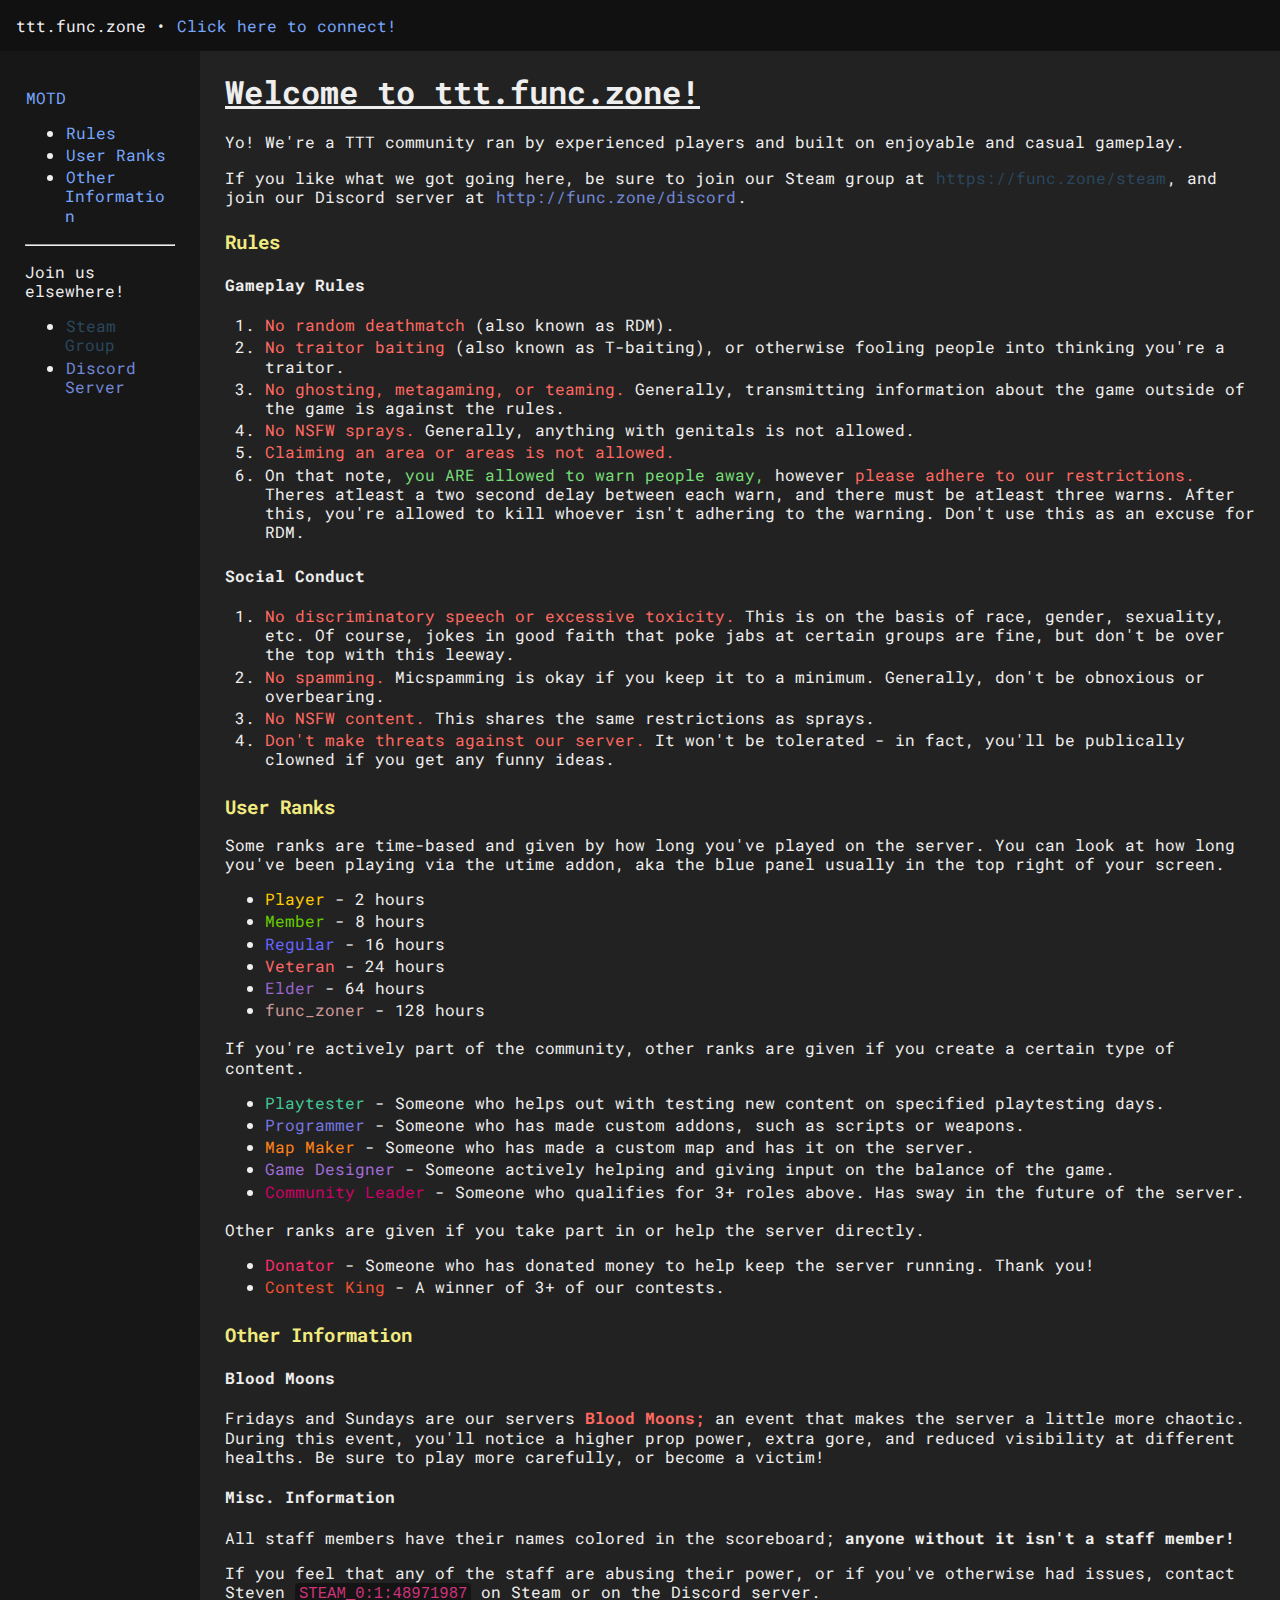
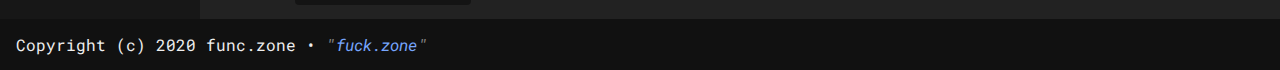
==== ttt/index.html @ 30c908e1 "no more of that" ====
<!doctype html>
<html lang="en">
    <head>
        <title>ttt.func.zone</title>
        <link rel="icon" id="favicon" type="image/png" href="https://func.zone/assets/favicon.png">
        <link rel="canonical" href="https://func.zone/ttt/">
        <link rel="stylesheet" href="https://fonts.googleapis.com/css?family=Roboto+Mono&amp;display=swap">
        <link rel="stylesheet" href="../shared.css">
        <meta charset="utf-8">
        <meta name="viewport" content="width=device-width, initial-scale=1">
        <meta name="author" itemprop="author" content="mechabubba">
        <meta name="description" itemprop="description" content="Semi-Vanilla TTT">
        <meta name="theme-color" content="#550000">
        <meta property="og:title" itemprop="name" content="ttt.func.zone">
        <meta property="og:site_name" content="func.zone">
        <meta property="og:type" content="website">
        <meta property="og:description" content="Semi-Vanilla TTT">
        <meta property="og:url" content="https://func.zone/ttt/">
        <meta name="twitter:title" content="ttt.func.zone">
        <meta name="twitter:description" content="Semi-Vanilla TTT">
        <meta name="twitter:site" content="func.zone">
        <meta name="twitter:domain" content="https://func.zone">
        <style>
            html, body {
                margin: 0;
                padding: 0;
            }
            body {
                overflow-x: hidden;
            }
            #header, #footer {
                background-color: rgba(0, 0, 0, 0.5);
                padding: 16px;
            }
            #main {
                display: table;
            }
            #left, #content {
                display: table-cell;
                padding: 0px 25px;
            }
            #left {
                background-color: rgba(0, 0, 0, 0.3);
                max-width: 200px;
                word-wrap: break-word;
            }
            #quote {
                display: inline;
                font-style: italic;
                color: rgba(255, 255, 255, 0.5)
            }
            li {
                padding: 0 0 3px 0;
            }
            #alert {
                display: inline-block;
                width: auto;
                padding: 8px;
                border-radius: 8px;
                background-color: rgba(46, 102, 255, 0.35);
            }
            #alert > ul { margin: 4px 0 0 0; }
        </style>
    </head>
    <body>
        <div id="header">
            <span>ttt.func.zone &bull; <a href="steam://connect/ttt.func.zone">Click here to connect!</a></span>
        </div>
        <div id="main">
            <div id="left">
                <a href="#welcome">MOTD</a>
                <ul>
                    <li><a href="#rules">Rules</a></li>
                    <li><a href="#user_ranks">User Ranks</a></li>
                    <li><a href="#other_information">Other Information</a></li>
                </ul>
                <hr>
		<p>Join us elsewhere!</p>
                <ul>
                    <li><a href="https://func.zone/steam" class="c_steam">Steam Group</a></li>
                    <li><a href="https://func.zone/discord" class="c_blurp">Discord Server</a></li>
                </ul>
            </div>
            <div id="content">
                <h1 class="t_underline" id="welcome">Welcome to ttt.func.zone!</h1>
                <p>Yo! We're a TTT community ran by experienced players and built on enjoyable and casual gameplay.</p>
                <p>If you like what we got going here, be sure to join our Steam group at <a href="https://func.zone/steam" class="c_steam">https://func.zone/steam</a>, and join our Discord server at <a href="http://func.zone/discord" class="c_blurp">http://func.zone/discord</a>.</p>
                <!-- <div id="alert">
                    <img src='../assets/silkicons/rosette.png' style='height:16px;vertical-align:middle;'> <span class="t_bold t_underline">The X-mas Screenshot Contest 2 (TXSC2) is in full effect!</span>
                    <ul>
                        <li>Snap screenshots of our server and submit them to various categories to win ingame ranks and prizes.</li>
                        <li>Change your playermodel using concommand <code>playermodel_selector</code>!</li>
                        <li>Enable and disable your viewmodel with concommands <code>vm_enable</code> and <code>vm_disable</code>!</li>
                    </ul>
                    <span class="c_r t_bold">Event ends December 31st!</span> Learn more about how to participate on our <a href="https://func.zone/discord/" class="c_blurp">Discord server!</a>
                </div> -->
                <h3 class="c_y" id="rules">Rules</h3>
                <h4>Gameplay Rules</h4>
                <ol>
                    <li><span class="c_r">No random deathmatch</span> (also known as RDM).</li>
                    <li><span class="c_r">No traitor baiting</span> (also known as T-baiting), or otherwise fooling people into thinking you're a traitor.</li>
                    <li><span class="c_r">No ghosting, metagaming, or teaming.</span> Generally, transmitting information about the game outside of the game is against the rules.</li>
                    <li><span class="c_r">No NSFW sprays.</span> Generally, anything with genitals is not allowed.</li>
                    <li><span class="c_r">Claiming an area or areas is not allowed.</span></li>
                    <li>On that note, <span class="c_g">you ARE allowed to warn people away,</span> however <span class="c_r">please adhere to our restrictions.</span> Theres atleast a two second delay between each warn, and there must be atleast three warns. After this, you're allowed to kill whoever isn't adhering to the warning. Don't use this as an excuse for RDM.</li>
                </ol>
                <h4>Social Conduct</h4>
                <ol>
                    <li><span class="c_r">No discriminatory speech or excessive toxicity.</span> This is on the basis of race, gender, sexuality, etc. Of course, jokes in good faith that poke jabs at certain groups are fine, but don't be over the top with this leeway.</li>
                    <li><span class="c_r">No spamming.</span> Micspamming is okay if you keep it to a minimum. Generally, don't be obnoxious or overbearing.</li>
                    <li><span class="c_r">No NSFW content.</span> This shares the same restrictions as sprays.</li>
                    <li><span class="c_r">Don't make threats against our server.</span> It won't be tolerated - in fact, you'll be publically clowned if you get any funny ideas.</li>
                </ol>
                <h3 class="c_y" id="user_ranks">User Ranks</h3>
                <p>Some ranks are time-based and given by how long you've played on the server. You can look at how long you've been playing via the utime addon, aka the blue panel usually in the top right of your screen.</p>
                <ul>
                    <li><span style="color:rgb(255, 204, 0)">Player</span> - 2 hours</li>
                    <li><span style="color: rgb(102, 204, 0)">Member</span> - 8 hours</li>
                    <li><span style="color: rgb(102, 102, 255)">Regular</span> - 16 hours</li>
                    <li><span style="color: rgb(255, 102, 102)">Veteran</span> - 24 hours</li>
                    <li><span style="color: rgb(153, 102, 204)">Elder</span> - 64 hours</li>
                    <li><span style="color: rgb(204, 153, 153)">func_zoner</span> - 128 hours</li>
                </ul>
                <p>If you're actively part of the community, other ranks are given if you create a certain type of content.</p>
                <ul>
                    <li><span style="color: rgb(66, 199, 150)">Playtester</span> - Someone who helps out with testing new content on specified playtesting days.</li>
                    <li><span style="color: rgb(118, 118, 225)">Programmer</span> - Someone who has made custom addons, such as scripts or weapons.</li>
                    <li><span style="color: rgb(255, 130, 24)">Map Maker</span> - Someone who has made a custom map and has it on the server.</li>
                    <li><span style="color: rgb(161, 108, 216)">Game Designer</span> - Someone actively helping and giving input on the balance of the game.</li>
                    <li><span style="color: rgb(204, 0, 102)">Community Leader</span> - Someone who qualifies for 3+ roles above. Has sway in the future of the server.</li>
                </ul>
                <p>Other ranks are given if you take part in or help the server directly.</p>
                <ul>
                    <li><span class="c_rgb">Donator</span> - Someone who has donated money to help keep the server running. Thank you!</li>
                    <li><span style="color: rgb(240, 81,50)">Contest King</span> - A winner of 3+ of our contests.</li>
                </ul>
                <h3 class="c_y" id="other_information">Other Information</h3>
                <h4>Blood Moons</h4>
                <p>Fridays and Sundays are our servers <span class="t_bold c_r">Blood Moons;</span> an event that makes the server a little more chaotic. During this event, you'll notice a higher prop power, extra gore, and reduced visibility at different healths. Be sure to play more carefully, or become a victim!</p>
                <h4>Misc. Information</h4>
                <p>All staff members have their names colored in the scoreboard; <span class="t_bold">anyone without it isn't a staff member!</span></p>
                <p>If you feel that any of the staff are abusing their power, or if you've otherwise had issues, contact Steven <code>STEAM_0:1:48971987</code> on Steam or on the Discord server.</p>
            </div>
        </div>
        <div id="footer">
            <span>Copyright (c) 2020 func.zone &bull; </span>
            <div id="quote">"For whatever reason, a quote hasn't loaded. See them all <a href='https://github.com/funczone/funczone.github.io/blob/master/ttt/userquotes.js'>here!</a>"</div>
        </div>
        <script src="userquotes.js"></script>
    </body>
</html>
---- shared.css ----
* {
    box-sizing: border-box;
}

html {
    background-color: rgb(34, 34, 34);
}

body {
    min-height: 100vh;
    min-width: 100vw;
    font-family: 'Roboto Mono', Monospace, sans-serif;
    font-size: 16px;
    line-height: 1.2;
    font-weight: 400;
    color: #eeeeee;
}

a {
    color: rgb(119, 166, 253);
    border: solid 1px transparent;
    text-decoration: none;
    transition: 0.2s;
}

a:hover, a:focus, a:active {
    color: rgb(188, 219, 255);
    text-decoration: underline;
}

h3 {
    margin: 25px auto auto auto;
}

/* code boxes (thanks amber :D) */
code { padding: 2px 4px; font-family: "Courier New", Courier, monospace; font-size: 15.6px; line-height: 1.1; color: #ce327b; background-color: rgba(0, 0, 0, 0.4); border-radius: 4px; white-space: nowrap }

/* colors */
.c_r { color: #FF6961 }
.c_y { color: #F1EA7F }
.c_g { color: #77DD77 }
.c_blurp { color: #7289DA; transition: .3s; }
.c_blurp:hover, .c_blurp:focus, .c_blurp:active { color: #9AAAE4; }
.c_steam { color: #2A475E; }
.c_steam:hover, .c_steam:focus, .c_steam:active { color: #3A6282; }

.c_rgb { color: #FF2B6B; animation: rainbow_cycle 3.5s infinite linear; transition: .3s; }
@keyframes rainbow_cycle {
    12.5% {
        color: #FF3737;
    }
    25% {
        color: #FF8800;
    }
    37.5% {
        color: #FFe605;
    }
    50% {
        color: #09FF09;
    }
    62.5% {
        color: #00b7FF;
    }
    75% {
        color: #1919FF;
    }
    87.5% {
        color: #911ECA;
    }
    100% {
        color: #ff2C9D;
    }
}

.c_semitrans { opacity: 0.5; }
.c_supertrans { opacity: 0.25; }

/* text modifiers */
.t_underline { text-decoration: underline; }
.t_bold { font-weight: bold; }
.t_italics { font-style: italic; }
.t_center { text-align: center; }
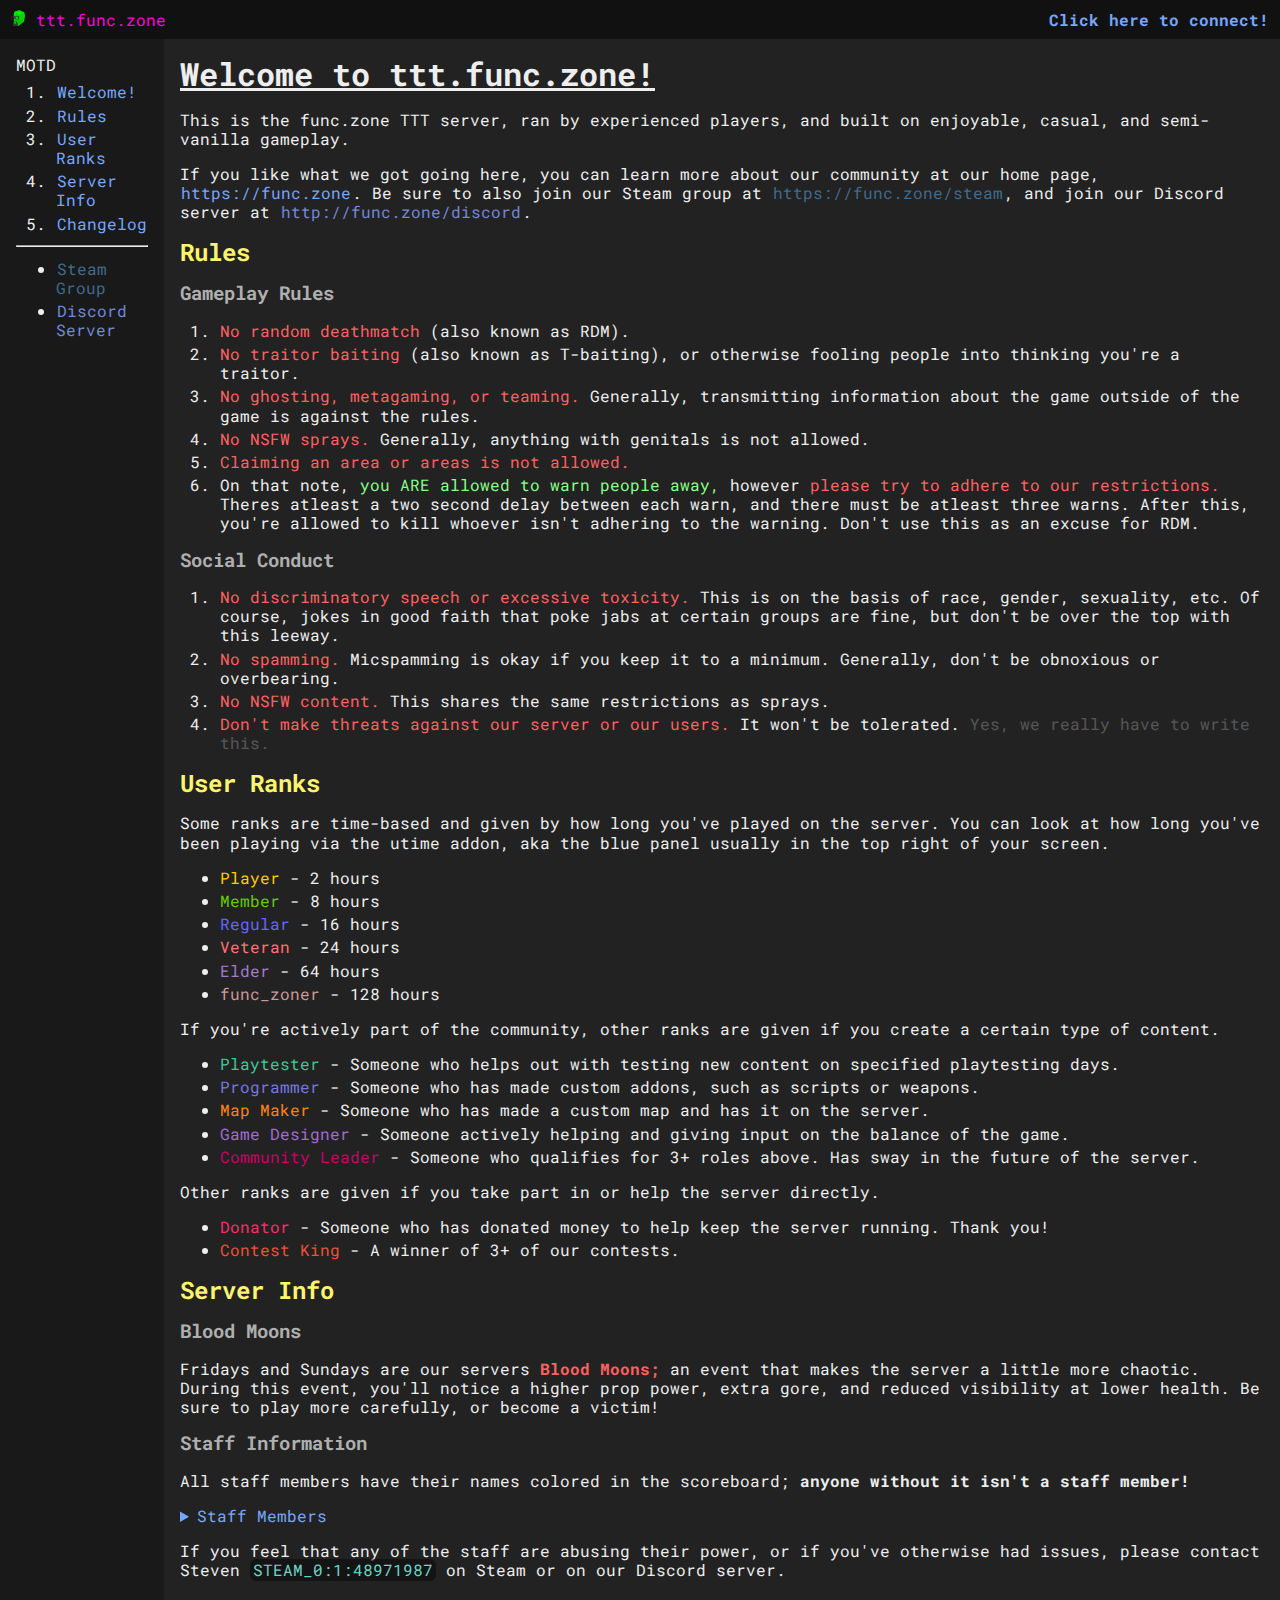
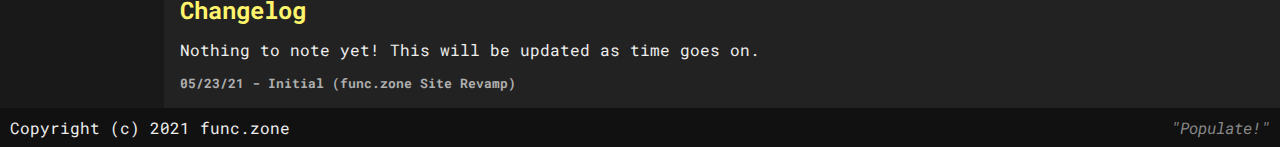
==== commit f56838a4: "massive update" ====
--- a/ttt/index.html
+++ b/ttt/index.html
@@ -4,7 +4,6 @@
         <title>ttt.func.zone</title>
         <link rel="icon" id="favicon" type="image/png" href="https://func.zone/assets/favicon.png">
         <link rel="canonical" href="https://func.zone/ttt/">
-        <link rel="stylesheet" href="https://fonts.googleapis.com/css?family=Roboto+Mono&amp;display=swap">
         <link rel="stylesheet" href="../shared.css">
         <meta charset="utf-8">
         <meta name="viewport" content="width=device-width, initial-scale=1">
@@ -16,42 +15,45 @@
         <meta property="og:type" content="website">
         <meta property="og:description" content="Semi-Vanilla TTT">
         <meta property="og:url" content="https://func.zone/ttt/">
-        <meta name="twitter:title" content="ttt.func.zone">
-        <meta name="twitter:description" content="Semi-Vanilla TTT">
-        <meta name="twitter:site" content="func.zone">
-        <meta name="twitter:domain" content="https://func.zone">
         <style>
-            html, body {
-                margin: 0;
-                padding: 0;
-            }
+            html {
+                background-color: var(--bg-color);
+            }
+
             body {
-                overflow-x: hidden;
-            }
+                width: 100%;
+                display: flex;
+                flex-direction: column;
+            }
+
             #header, #footer {
-                background-color: rgba(0, 0, 0, 0.5);
-                padding: 16px;
-            }
+                display: flex;
+                flex-direction: row;
+                justify-content: space-between;
+                background-color: var(--bg-color-secondary);
+                padding: var(--header-pad);
+            }
+            #header > *, #footer > * {
+                vertical-align: center;
+            }
+
             #main {
-                display: table;
-            }
-            #left, #content {
-                display: table-cell;
-                padding: 0px 25px;
-            }
-            #left {
-                background-color: rgba(0, 0, 0, 0.3);
-                max-width: 200px;
-                word-wrap: break-word;
-            }
-            #quote {
-                display: inline;
-                font-style: italic;
-                color: rgba(255, 255, 255, 0.5)
-            }
-            li {
-                padding: 0 0 3px 0;
-            }
+                display: flex;
+                flex-grow: 1;
+                flex-direction: row;
+                justify-content: center;
+                align-items: center;
+            }
+
+            #sidebar {
+                background-color: var(--bg-color-tertiary);
+                width: 260px;
+                height: 100%;
+            }
+            #sidebar, #content { padding: 16px; }
+
+            #quote { color: var(--text-color-secondary) }
+
             #alert {
                 display: inline-block;
                 width: auto;
@@ -59,23 +61,49 @@
                 border-radius: 8px;
                 background-color: rgba(46, 102, 255, 0.35);
             }
-            #alert > ul { margin: 4px 0 0 0; }
+            #alert > ul { margin: 4px 0; }
+
+            h2 { color: var(--color-yellow); }
+            h3 { color: var(--color-gray); }
+            li { margin-bottom: 4px; }
+            ol, ul { margin: 8px 0; }
+            hr { margin: 12px 0; }
+            table, th, td {
+                border: none;
+                border-collapse: collapse;
+            }
+            th, td {
+                padding: .4em;
+                border-bottom: 3px solid var(--text-color-secondary);
+            }
+            details > *:not(summary) { margin-left: 20px; }
+            summary {
+                color: var(--color-blue);
+                transition: .2s;
+                cursor: pointer;
+            }
+            summary:hover, summary:focus, summary:active {
+                filter: brightness(1.5);
+                text-decoration: underline;
+            }
         </style>
     </head>
     <body>
         <div id="header">
-            <span>ttt.func.zone &bull; <a href="steam://connect/ttt.func.zone">Click here to connect!</a></span>
+            <span style="color: var(--logo-color)"><a href="../"><img src="../assets/cordon.png" style="height: 16px"></a> ttt.func.zone</span>
+            <span class="t_bold"><a href="steam://connect/ttt.func.zone">Click here to connect!</a></span>
         </div>
         <div id="main">
-            <div id="left">
-                <a href="#welcome">MOTD</a>
-                <ul>
+            <div id="sidebar">
+                <span>MOTD</span>
+                <ol>
+                    <li><a href="#welcome">Welcome!</a></li>
                     <li><a href="#rules">Rules</a></li>
                     <li><a href="#user_ranks">User Ranks</a></li>
-                    <li><a href="#other_information">Other Information</a></li>
-                </ul>
+                    <li><a href="#server_info">Server Info</a></li>
+                    <li><a href="#changelog">Changelog</a></li>
+                </ol>
                 <hr>
-		<p>Join us elsewhere!</p>
                 <ul>
                     <li><a href="https://func.zone/steam" class="c_steam">Steam Group</a></li>
                     <li><a href="https://func.zone/discord" class="c_blurp">Discord Server</a></li>
@@ -83,68 +111,143 @@
             </div>
             <div id="content">
                 <h1 class="t_underline" id="welcome">Welcome to ttt.func.zone!</h1>
-                <p>Yo! We're a TTT community ran by experienced players and built on enjoyable and casual gameplay.</p>
-                <p>If you like what we got going here, be sure to join our Steam group at <a href="https://func.zone/steam" class="c_steam">https://func.zone/steam</a>, and join our Discord server at <a href="http://func.zone/discord" class="c_blurp">http://func.zone/discord</a>.</p>
-                <!-- <div id="alert">
-                    <img src='../assets/silkicons/rosette.png' style='height:16px;vertical-align:middle;'> <span class="t_bold t_underline">The X-mas Screenshot Contest 2 (TXSC2) is in full effect!</span>
+                <p>This is the func.zone TTT server, ran by experienced players, and built on enjoyable, casual, and semi-vanilla gameplay.</p>
+                <p>If you like what we got going here, you can learn more about our community at our home page, <a href="../">https://func.zone</a>. Be sure to also join our Steam group at <a href="../steam/" class="c_steam">https://func.zone/steam</a>, and join our Discord server at <a href="../discord/" class="c_blurp">http://func.zone/discord</a>.</p>
+                <!--
+                <div id="alert">
+                    <img src="../assets/silkicons/rosette.png" style="height: 16px; vertical-align: middle;"> <span class="t_bold t_underline">The X-mas Screenshot Contest 2 (TXSC2) is in full effect!</span>
                     <ul>
                         <li>Snap screenshots of our server and submit them to various categories to win ingame ranks and prizes.</li>
                         <li>Change your playermodel using concommand <code>playermodel_selector</code>!</li>
                         <li>Enable and disable your viewmodel with concommands <code>vm_enable</code> and <code>vm_disable</code>!</li>
                     </ul>
                     <span class="c_r t_bold">Event ends December 31st!</span> Learn more about how to participate on our <a href="https://func.zone/discord/" class="c_blurp">Discord server!</a>
-                </div> -->
-                <h3 class="c_y" id="rules">Rules</h3>
-                <h4>Gameplay Rules</h4>
+                </div>
+                -->
+                <h2 id="rules">Rules</h2>
+                <h3>Gameplay Rules</h3>
                 <ol>
                     <li><span class="c_r">No random deathmatch</span> (also known as RDM).</li>
                     <li><span class="c_r">No traitor baiting</span> (also known as T-baiting), or otherwise fooling people into thinking you're a traitor.</li>
                     <li><span class="c_r">No ghosting, metagaming, or teaming.</span> Generally, transmitting information about the game outside of the game is against the rules.</li>
                     <li><span class="c_r">No NSFW sprays.</span> Generally, anything with genitals is not allowed.</li>
                     <li><span class="c_r">Claiming an area or areas is not allowed.</span></li>
-                    <li>On that note, <span class="c_g">you ARE allowed to warn people away,</span> however <span class="c_r">please adhere to our restrictions.</span> Theres atleast a two second delay between each warn, and there must be atleast three warns. After this, you're allowed to kill whoever isn't adhering to the warning. Don't use this as an excuse for RDM.</li>
+                    <li>On that note, <span class="c_g">you ARE allowed to warn people away,</span> however <span class="c_r">please try to adhere to our restrictions.</span> Theres atleast a two second delay between each warn, and there must be atleast three warns. After this, you're allowed to kill whoever isn't adhering to the warning. Don't use this as an excuse for RDM.</li>
                 </ol>
-                <h4>Social Conduct</h4>
+                <h3>Social Conduct</h3>
                 <ol>
                     <li><span class="c_r">No discriminatory speech or excessive toxicity.</span> This is on the basis of race, gender, sexuality, etc. Of course, jokes in good faith that poke jabs at certain groups are fine, but don't be over the top with this leeway.</li>
                     <li><span class="c_r">No spamming.</span> Micspamming is okay if you keep it to a minimum. Generally, don't be obnoxious or overbearing.</li>
                     <li><span class="c_r">No NSFW content.</span> This shares the same restrictions as sprays.</li>
-                    <li><span class="c_r">Don't make threats against our server.</span> It won't be tolerated - in fact, you'll be publically clowned if you get any funny ideas.</li>
+                    <li><span class="c_r">Don't make threats against our server or our users.</span> It won't be tolerated. <span class="c_supertrans">Yes, we really have to write this.</span></li>
                 </ol>
-                <h3 class="c_y" id="user_ranks">User Ranks</h3>
+                <h2 id="user_ranks">User Ranks</h2>
                 <p>Some ranks are time-based and given by how long you've played on the server. You can look at how long you've been playing via the utime addon, aka the blue panel usually in the top right of your screen.</p>
                 <ul>
-                    <li><span style="color:rgb(255, 204, 0)">Player</span> - 2 hours</li>
-                    <li><span style="color: rgb(102, 204, 0)">Member</span> - 8 hours</li>
-                    <li><span style="color: rgb(102, 102, 255)">Regular</span> - 16 hours</li>
-                    <li><span style="color: rgb(255, 102, 102)">Veteran</span> - 24 hours</li>
-                    <li><span style="color: rgb(153, 102, 204)">Elder</span> - 64 hours</li>
-                    <li><span style="color: rgb(204, 153, 153)">func_zoner</span> - 128 hours</li>
+                    <li><span style="color: var(--rank-player)">Player</span> - 2 hours</li>
+                    <li><span style="color: var(--rank-member)">Member</span> - 8 hours</li>
+                    <li><span style="color: var(--rank-regular)">Regular</span> - 16 hours</li>
+                    <li><span style="color: var(--rank-veteran)">Veteran</span> - 24 hours</li>
+                    <li><span style="color: var(--rank-elder)">Elder</span> - 64 hours</li>
+                    <li><span style="color: var(--rank-func_zoner)">func_zoner</span> - 128 hours</li>
                 </ul>
                 <p>If you're actively part of the community, other ranks are given if you create a certain type of content.</p>
                 <ul>
-                    <li><span style="color: rgb(66, 199, 150)">Playtester</span> - Someone who helps out with testing new content on specified playtesting days.</li>
-                    <li><span style="color: rgb(118, 118, 225)">Programmer</span> - Someone who has made custom addons, such as scripts or weapons.</li>
-                    <li><span style="color: rgb(255, 130, 24)">Map Maker</span> - Someone who has made a custom map and has it on the server.</li>
-                    <li><span style="color: rgb(161, 108, 216)">Game Designer</span> - Someone actively helping and giving input on the balance of the game.</li>
-                    <li><span style="color: rgb(204, 0, 102)">Community Leader</span> - Someone who qualifies for 3+ roles above. Has sway in the future of the server.</li>
+                    <li><span style="color: var(--rank-playtester)">Playtester</span> - Someone who helps out with testing new content on specified playtesting days.</li>
+                    <li><span style="color: var(--rank-programmer)">Programmer</span> - Someone who has made custom addons, such as scripts or weapons.</li>
+                    <li><span style="color: var(--rank-map_maker)">Map Maker</span> - Someone who has made a custom map and has it on the server.</li>
+                    <li><span style="color: var(--rank-game_designer)">Game Designer</span> - Someone actively helping and giving input on the balance of the game.</li>
+                    <li><span style="color: var(--rank-community_leader)">Community Leader</span> - Someone who qualifies for 3+ roles above. Has sway in the future of the server.</li>
                 </ul>
                 <p>Other ranks are given if you take part in or help the server directly.</p>
                 <ul>
                     <li><span class="c_rgb">Donator</span> - Someone who has donated money to help keep the server running. Thank you!</li>
-                    <li><span style="color: rgb(240, 81,50)">Contest King</span> - A winner of 3+ of our contests.</li>
-                </ul>
-                <h3 class="c_y" id="other_information">Other Information</h3>
-                <h4>Blood Moons</h4>
-                <p>Fridays and Sundays are our servers <span class="t_bold c_r">Blood Moons;</span> an event that makes the server a little more chaotic. During this event, you'll notice a higher prop power, extra gore, and reduced visibility at different healths. Be sure to play more carefully, or become a victim!</p>
-                <h4>Misc. Information</h4>
+                    <li><span style="color: var(--rank-contest_king)">Contest King</span> - A winner of 3+ of our contests.</li>
+                </ul>
+                <h2 id="server_info">Server Info</h2>
+                <h3>Blood Moons</h3>
+                <p>Fridays and Sundays are our servers <span class="t_bold c_r">Blood Moons;</span> an event that makes the server a little more chaotic. During this event, you'll notice a higher prop power, extra gore, and reduced visibility at lower health. Be sure to play more carefully, or become a victim!</p>
+                <h3>Staff Information</h3>
                 <p>All staff members have their names colored in the scoreboard; <span class="t_bold">anyone without it isn't a staff member!</span></p>
-                <p>If you feel that any of the staff are abusing their power, or if you've otherwise had issues, contact Steven <code>STEAM_0:1:48971987</code> on Steam or on the Discord server.</p>
+                <details>
+                    <summary>Staff Members</summary>
+                    <table>
+                        <tr>
+                            <th>Name</th>
+                            <th>SteamID</th>
+                            <th>Rank</th>
+                        </tr>
+                        <tr>
+                            <td>Steven</td>
+                            <td><code>STEAM_0:1:48971987</code></td>
+                            <td style="color: var(--rank-owner)">Owner</td>
+                        </tr>
+                        <tr>
+                            <td>Bunnies2000</td>
+                            <td><code>STEAM_0:0:77968520</code></td>
+                            <td style="color: var(--rank-admin)">Admin</td>
+                        </tr>
+                        <tr>
+                            <td>Smivvie</td>
+                            <td><code>STEAM_0:1:62930903</code></td>
+                            <td style="color: var(--rank-admin)">Admin</td>
+                        </tr>
+                        <tr>
+                            <td>dee</td>
+                            <td><code>STEAM_0:0:163866777</code></td>
+                            <td style="color: var(--rank-moderator)">Moderator</td>
+                        </tr>
+                        <tr>
+                            <td>Kenneh</td>
+                            <td><code>STEAM_0:0:56458629</code></td>
+                            <td style="color: var(--rank-moderator)">Moderator</td>
+                        </tr>
+                        <tr>
+                            <td>papi sabes</td>
+                            <td><code>STEAM_0:1:53567988</code></td>
+                            <td style="color: var(--rank-moderator)">Moderator</td>
+                        </tr>
+                        <tr>
+                            <td>Pink55</td>
+                            <td><code>STEAM_0:0:63496873</code></td>
+                            <td style="color: var(--rank-moderator)">Moderator</td>
+                        </tr>
+                        <tr>
+                            <td>Sonichackedyou</td>
+                            <td><code>STEAM_0:1:65398114</code></td>
+                            <td style="color: var(--rank-moderator)">Moderator</td>
+                        </tr>
+                        <tr>
+                            <td>Squallhardt</td>
+                            <td><code>STEAM_0:0:537785561</code></td>
+                            <td style="color: var(--rank-moderator)">Moderator</td>
+                        </tr>
+                        <tr>
+                            <td>thatgingeydude</td>
+                            <td><code>STEAM_0:1:172161341</code></td>
+                            <td style="color: var(--rank-moderator)">Moderator</td>
+                        </tr>
+                        <tr>
+                            <td>Tori</td>
+                            <td><code>STEAM_0:1:63823966</code></td>
+                            <td style="color: var(--rank-moderator)">Moderator</td>
+                        </tr>
+                        <tr>
+                            <td>Sticraupl</td>
+                            <td><code>STEAM_0:1:231638390</code></td>
+                            <td style="color: var(--rank-officer)">Officer</td>
+                        </tr>
+                    </table>
+                </details>
+                <p>If you feel that any of the staff are abusing their power, or if you've otherwise had issues, please contact Steven <code>STEAM_0:1:48971987</code> on Steam or on our Discord server.</p>
+                <h2 id="changelog">Changelog</h2>
+                <p>Nothing to note yet! This will be updated as time goes on.</p>
+                <h5 style="color: var(--color-gray)" id="changelog_052321">05/23/21 - Initial (func.zone Site Revamp)</h5>
             </div>
         </div>
         <div id="footer">
-            <span>Copyright (c) 2020 func.zone &bull; </span>
-            <div id="quote">"For whatever reason, a quote hasn't loaded. See them all <a href='https://github.com/funczone/funczone.github.io/blob/master/ttt/userquotes.js'>here!</a>"</div>
+            <span>Copyright (c) 2021 func.zone</span>
+            <span id="quote" class="t_italics">"For whatever reason, a quote hasn't loaded. See them all <a href='https://github.com/funczone/funczone.github.io/blob/master/ttt/userquotes.js'>here!</a>"</span>
         </div>
         <script src="userquotes.js"></script>
     </body>
--- a/shared.css
+++ b/shared.css
@@ -1,48 +1,94 @@
-* {
-    box-sizing: border-box;
+/* Many thanks to 06000208 for some of the CSS snippets in this file, as well as the table CSS in ttt/index.html. */
+@import url("https://fonts.googleapis.com/css2?family=Roboto:wght@400&display=swap");
+@import url("https://fonts.googleapis.com/css2?family=Roboto+Mono:wght@400&family=Roboto:wght@400&display=swap");
+
+:root {
+    --bg-color: rgb(34, 34, 34);
+    --bg-color-secondary: rgb(17, 17, 17);
+    --bg-color-tertiary: rgb(25, 25, 25);
+    --text-color: rgba(238, 238, 238, 1);
+    --text-color-secondary: rgba(135, 135, 135, 1);
+    --text-color-code: rgb(107, 212, 198);
+    --header-pad: 10px;
+    --logo-color: #ff00dc;
+
+    --color-red: rgb(255, 97, 97);
+    --color-yellow: rgb(255, 245, 109);
+    --color-green: rgb(136, 255, 136);
+    --color-blue: rgb(119, 166, 253);
+    --color-gray: rgb(175, 175, 175);
+    --color-steam: hsl(206, 38%, 40%);
+    --color-discord: rgb(114, 137, 218);
+
+    --rank-player: rgb(255, 204, 0);
+    --rank-member: rgb(102, 204, 0);
+    --rank-regular: rgb(102, 102, 255);
+    --rank-veteran: rgb(255, 115, 115);
+    --rank-elder: rgb(165, 123, 206);
+    --rank-func_zoner: rgb(204, 153, 153);
+
+    --rank-playtester: rgb(66, 199, 150);
+    --rank-programmer: rgb(118, 118, 225);
+    --rank-map_maker: rgb(255, 130, 24);
+    --rank-game_designer: rgb(161, 108, 216);
+    --rank-community_leader: rgb(204, 0, 102);
+    --rank-contest_king: rgb(240, 81, 50);
+
+    --rank-owner: rgb(255, 108, 181);
+    --rank-admin: rgb(255, 0, 0);
+    --rank-moderator: rgb(196, 90, 255);
+    --rank-officer: rgb(95, 95, 255);
+    --rank-recruit: rgb(51, 153, 255);
 }
 
-html {
-    background-color: rgb(34, 34, 34);
-}
+* { box-sizing: border-box; }
+
+* > :first-child { margin-top: 0 }
+* > :last-child { margin-bottom: 0 }
+
+[hidden] { display: none !important; }
+
+html { background-color: var(--bg-color); }
 
 body {
-    min-height: 100vh;
-    min-width: 100vw;
-    font-family: 'Roboto Mono', Monospace, sans-serif;
+    height: 100vh;
+    width: 100vw;
+    /* font-family: "Roboto", sans-serif; */
+    font-family: "Roboto Mono", monospace, sans-serif;
     font-size: 16px;
     line-height: 1.2;
     font-weight: 400;
-    color: #eeeeee;
+    color: var(--text-color);
+}
+
+html, body {
+    margin: 0;
+    padding: 0;
 }
 
 a {
-    color: rgb(119, 166, 253);
+    color: var(--color-blue);
     border: solid 1px transparent;
     text-decoration: none;
     transition: 0.2s;
 }
 
 a:hover, a:focus, a:active {
-    color: rgb(188, 219, 255);
+    filter: brightness(1.5);
     text-decoration: underline;
 }
 
-h3 {
-    margin: 25px auto auto auto;
+h1, h2, h3, h4, h5, h6 {
+    margin: 16px 0;
 }
 
-/* code boxes (thanks amber :D) */
-code { padding: 2px 4px; font-family: "Courier New", Courier, monospace; font-size: 15.6px; line-height: 1.1; color: #ce327b; background-color: rgba(0, 0, 0, 0.4); border-radius: 4px; white-space: nowrap }
+code { padding: 1px 3px; font-family: "Roboto Mono", monospace, sans-serif; font-size: 15.6px; line-height: 1.1; color: var(--text-color-code); background-color: rgba(0, 0, 0, 0.4); border-radius: 6px; white-space: nowrap }
 
-/* colors */
-.c_r { color: #FF6961 }
-.c_y { color: #F1EA7F }
-.c_g { color: #77DD77 }
-.c_blurp { color: #7289DA; transition: .3s; }
-.c_blurp:hover, .c_blurp:focus, .c_blurp:active { color: #9AAAE4; }
-.c_steam { color: #2A475E; }
-.c_steam:hover, .c_steam:focus, .c_steam:active { color: #3A6282; }
+.c_r { color: var(--color-red) }
+.c_y { color: var(--color-yellow) }
+.c_g { color: var(--color-green) }
+.c_blurp { color: var(--color-discord) }
+.c_steam { color: var(--color-steam) }
 
 .c_rgb { color: #FF2B6B; animation: rainbow_cycle 3.5s infinite linear; transition: .3s; }
 @keyframes rainbow_cycle {
@@ -71,12 +117,11 @@
         color: #ff2C9D;
     }
 }
-
 .c_semitrans { opacity: 0.5; }
 .c_supertrans { opacity: 0.25; }
 
-/* text modifiers */
 .t_underline { text-decoration: underline; }
 .t_bold { font-weight: bold; }
 .t_italics { font-style: italic; }
-.t_center { text-align: center; }+.t_center { text-align: center; }
+.nosel { user-select: none; }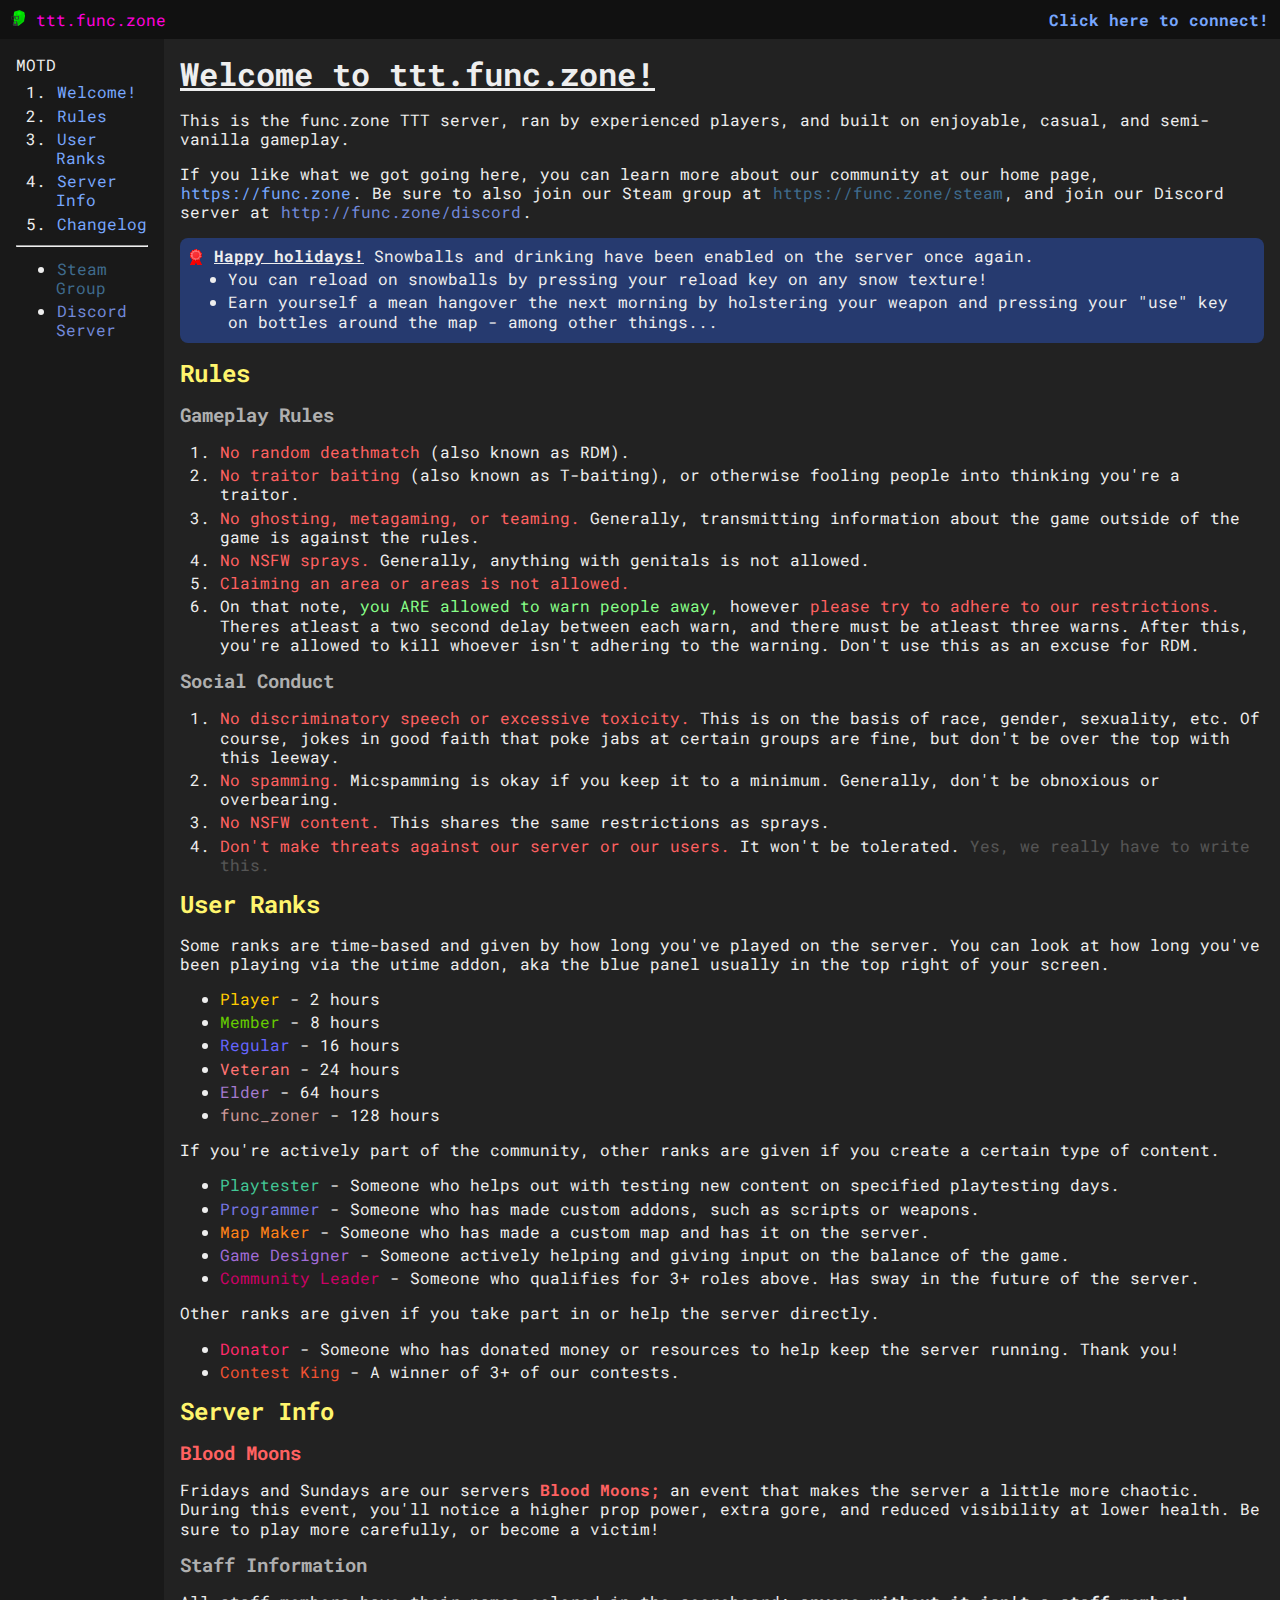
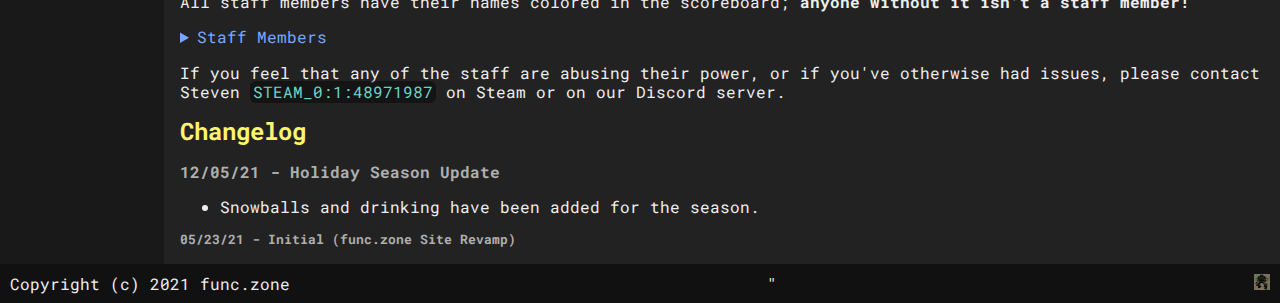
==== commit ff1259dd: "update webzone" ====
--- a/ttt/index.html
+++ b/ttt/index.html
@@ -113,17 +113,14 @@
                 <h1 class="t_underline" id="welcome">Welcome to ttt.func.zone!</h1>
                 <p>This is the func.zone TTT server, ran by experienced players, and built on enjoyable, casual, and semi-vanilla gameplay.</p>
                 <p>If you like what we got going here, you can learn more about our community at our home page, <a href="../">https://func.zone</a>. Be sure to also join our Steam group at <a href="../steam/" class="c_steam">https://func.zone/steam</a>, and join our Discord server at <a href="../discord/" class="c_blurp">http://func.zone/discord</a>.</p>
-                <!--
                 <div id="alert">
-                    <img src="../assets/silkicons/rosette.png" style="height: 16px; vertical-align: middle;"> <span class="t_bold t_underline">The X-mas Screenshot Contest 2 (TXSC2) is in full effect!</span>
+                    <img src="../assets/silkicons/rosette.png" style="height: 16px; vertical-align: middle;"> <span class="t_bold t_underline">Happy holidays!</span>
+                    Snowballs and drinking have been enabled on the server once again.
                     <ul>
-                        <li>Snap screenshots of our server and submit them to various categories to win ingame ranks and prizes.</li>
-                        <li>Change your playermodel using concommand <code>playermodel_selector</code>!</li>
-                        <li>Enable and disable your viewmodel with concommands <code>vm_enable</code> and <code>vm_disable</code>!</li>
+                        <li>You can reload on snowballs by pressing your reload key on any snow texture!</li>
+                        <li>Earn yourself a mean hangover the next morning by holstering your weapon and pressing your "use" key on bottles around the map - among other things...</li>
                     </ul>
-                    <span class="c_r t_bold">Event ends December 31st!</span> Learn more about how to participate on our <a href="https://func.zone/discord/" class="c_blurp">Discord server!</a>
                 </div>
-                -->
                 <h2 id="rules">Rules</h2>
                 <h3>Gameplay Rules</h3>
                 <ol>
@@ -161,11 +158,11 @@
                 </ul>
                 <p>Other ranks are given if you take part in or help the server directly.</p>
                 <ul>
-                    <li><span class="c_rgb">Donator</span> - Someone who has donated money to help keep the server running. Thank you!</li>
+                    <li><span class="c_rgb">Donator</span> - Someone who has donated money or resources to help keep the server running. Thank you!</li>
                     <li><span style="color: var(--rank-contest_king)">Contest King</span> - A winner of 3+ of our contests.</li>
                 </ul>
                 <h2 id="server_info">Server Info</h2>
-                <h3>Blood Moons</h3>
+                <h3 class="c_r">Blood Moons</h3>
                 <p>Fridays and Sundays are our servers <span class="t_bold c_r">Blood Moons;</span> an event that makes the server a little more chaotic. During this event, you'll notice a higher prop power, extra gore, and reduced visibility at lower health. Be sure to play more carefully, or become a victim!</p>
                 <h3>Staff Information</h3>
                 <p>All staff members have their names colored in the scoreboard; <span class="t_bold">anyone without it isn't a staff member!</span></p>
@@ -241,14 +238,18 @@
                 </details>
                 <p>If you feel that any of the staff are abusing their power, or if you've otherwise had issues, please contact Steven <code>STEAM_0:1:48971987</code> on Steam or on our Discord server.</p>
                 <h2 id="changelog">Changelog</h2>
-                <p>Nothing to note yet! This will be updated as time goes on.</p>
+                <h4 style="color: var(--color-gray)" id="changelog_120521">12/05/21 - Holiday Season Update</h3>
+                <ul>
+                    <li>Snowballs and drinking have been added for the season.</li>
+                </ul>
                 <h5 style="color: var(--color-gray)" id="changelog_052321">05/23/21 - Initial (func.zone Site Revamp)</h5>
             </div>
         </div>
         <div id="footer">
-            <span>Copyright (c) 2021 func.zone</span>
-            <span id="quote" class="t_italics">"For whatever reason, a quote hasn't loaded. See them all <a href='https://github.com/funczone/funczone.github.io/blob/master/ttt/userquotes.js'>here!</a>"</span>
+            <span>Copyright (c) 2021 func.zone</span>"
+            <span id="quote" class="t_italics">"For whatever reason, a quote hasn't loaded. See them all <a href="https://github.com/funczone/funczone.github.io/blob/master/ttt/userquotes.js">here!</a>"</span>
         </div>
         <script src="userquotes.js"></script>
+        <script src="../snowstorm-min.mod.js"></script>
     </body>
 </html>
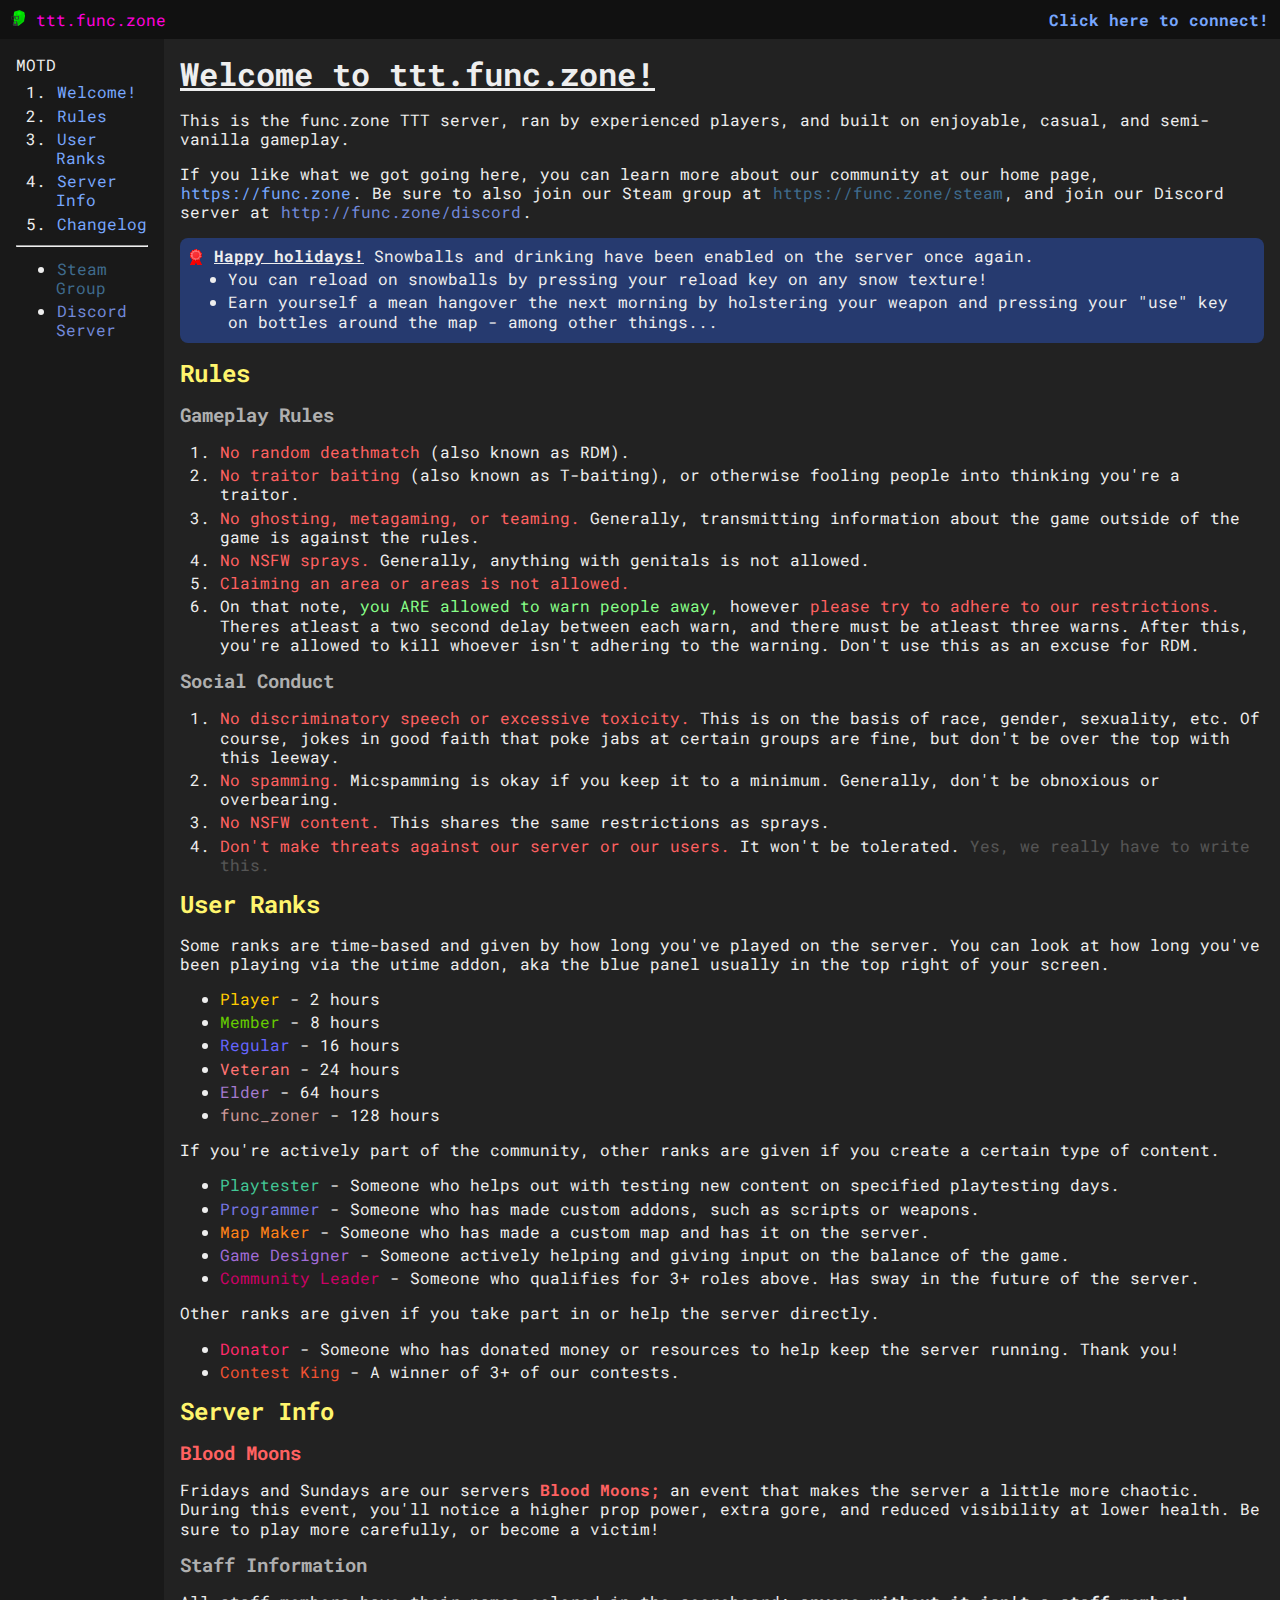
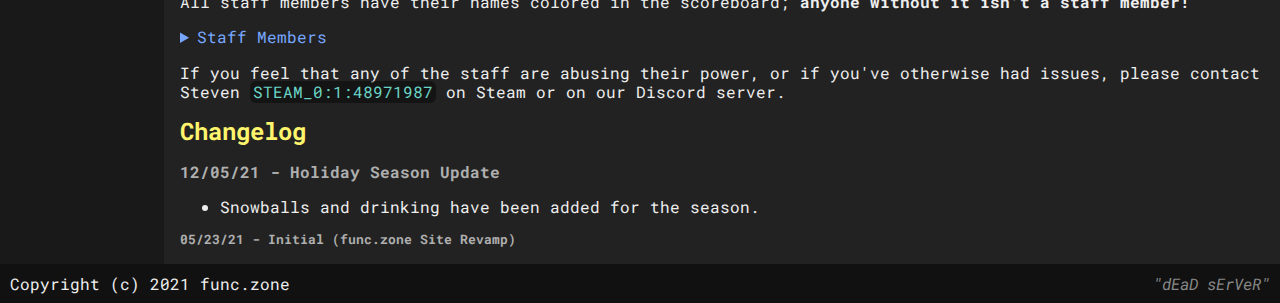
==== commit a56ab514: "remove quote" ====
--- a/ttt/index.html
+++ b/ttt/index.html
@@ -246,7 +246,7 @@
             </div>
         </div>
         <div id="footer">
-            <span>Copyright (c) 2021 func.zone</span>"
+            <span>Copyright (c) 2021 func.zone</span>
             <span id="quote" class="t_italics">"For whatever reason, a quote hasn't loaded. See them all <a href="https://github.com/funczone/funczone.github.io/blob/master/ttt/userquotes.js">here!</a>"</span>
         </div>
         <script src="userquotes.js"></script>
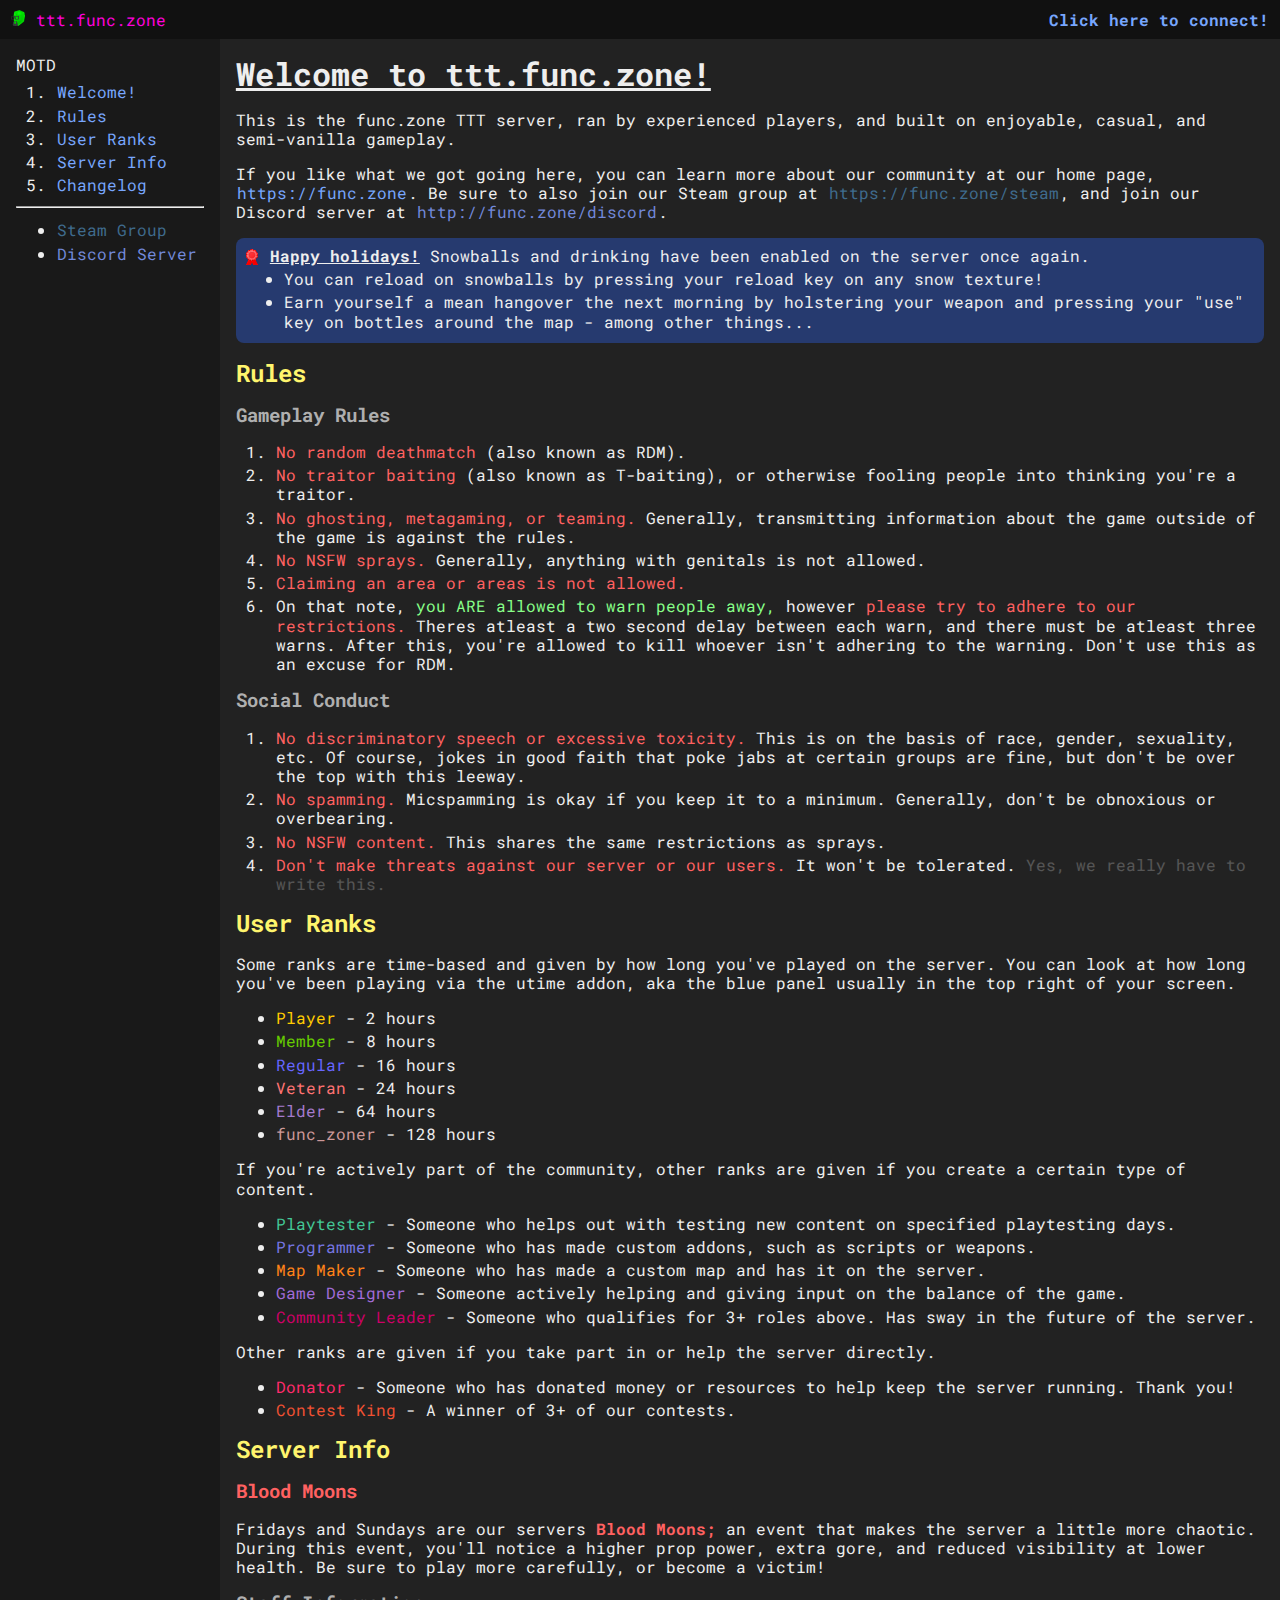
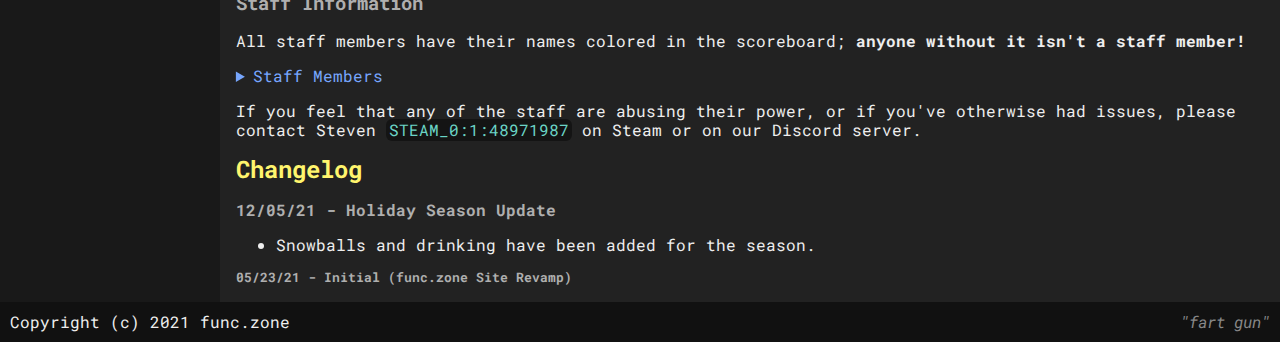
==== commit 734e11e9: "partial mobile support" ====
--- a/ttt/index.html
+++ b/ttt/index.html
@@ -45,6 +45,15 @@
                 align-items: center;
             }
 
+            #content {
+                width: 100%;
+            }
+
+            @media only screen and (max-device-width: 640px) {
+                #main { flex-direction: column; }
+                #sidebar { width: 100% !important; }
+            }
+
             #sidebar {
                 background-color: var(--bg-color-tertiary);
                 width: 260px;
@@ -62,6 +71,12 @@
                 background-color: rgba(46, 102, 255, 0.35);
             }
             #alert > ul { margin: 4px 0; }
+
+            #stafflist {
+                overflow-x: scroll;
+                scrollbar-width: none;
+            }
+            #stafflist::-webkit-scrollbar { display: none; }
 
             h2 { color: var(--color-yellow); }
             h3 { color: var(--color-gray); }
@@ -76,7 +91,6 @@
                 padding: .4em;
                 border-bottom: 3px solid var(--text-color-secondary);
             }
-            details > *:not(summary) { margin-left: 20px; }
             summary {
                 color: var(--color-blue);
                 transition: .2s;
@@ -166,76 +180,78 @@
                 <p>Fridays and Sundays are our servers <span class="t_bold c_r">Blood Moons;</span> an event that makes the server a little more chaotic. During this event, you'll notice a higher prop power, extra gore, and reduced visibility at lower health. Be sure to play more carefully, or become a victim!</p>
                 <h3>Staff Information</h3>
                 <p>All staff members have their names colored in the scoreboard; <span class="t_bold">anyone without it isn't a staff member!</span></p>
-                <details>
-                    <summary>Staff Members</summary>
-                    <table>
-                        <tr>
-                            <th>Name</th>
-                            <th>SteamID</th>
-                            <th>Rank</th>
-                        </tr>
-                        <tr>
-                            <td>Steven</td>
-                            <td><code>STEAM_0:1:48971987</code></td>
-                            <td style="color: var(--rank-owner)">Owner</td>
-                        </tr>
-                        <tr>
-                            <td>Bunnies2000</td>
-                            <td><code>STEAM_0:0:77968520</code></td>
-                            <td style="color: var(--rank-admin)">Admin</td>
-                        </tr>
-                        <tr>
-                            <td>Smivvie</td>
-                            <td><code>STEAM_0:1:62930903</code></td>
-                            <td style="color: var(--rank-admin)">Admin</td>
-                        </tr>
-                        <tr>
-                            <td>dee</td>
-                            <td><code>STEAM_0:0:163866777</code></td>
-                            <td style="color: var(--rank-moderator)">Moderator</td>
-                        </tr>
-                        <tr>
-                            <td>Kenneh</td>
-                            <td><code>STEAM_0:0:56458629</code></td>
-                            <td style="color: var(--rank-moderator)">Moderator</td>
-                        </tr>
-                        <tr>
-                            <td>papi sabes</td>
-                            <td><code>STEAM_0:1:53567988</code></td>
-                            <td style="color: var(--rank-moderator)">Moderator</td>
-                        </tr>
-                        <tr>
-                            <td>Pink55</td>
-                            <td><code>STEAM_0:0:63496873</code></td>
-                            <td style="color: var(--rank-moderator)">Moderator</td>
-                        </tr>
-                        <tr>
-                            <td>Sonichackedyou</td>
-                            <td><code>STEAM_0:1:65398114</code></td>
-                            <td style="color: var(--rank-moderator)">Moderator</td>
-                        </tr>
-                        <tr>
-                            <td>Squallhardt</td>
-                            <td><code>STEAM_0:0:537785561</code></td>
-                            <td style="color: var(--rank-moderator)">Moderator</td>
-                        </tr>
-                        <tr>
-                            <td>thatgingeydude</td>
-                            <td><code>STEAM_0:1:172161341</code></td>
-                            <td style="color: var(--rank-moderator)">Moderator</td>
-                        </tr>
-                        <tr>
-                            <td>Tori</td>
-                            <td><code>STEAM_0:1:63823966</code></td>
-                            <td style="color: var(--rank-moderator)">Moderator</td>
-                        </tr>
-                        <tr>
-                            <td>Sticraupl</td>
-                            <td><code>STEAM_0:1:231638390</code></td>
-                            <td style="color: var(--rank-officer)">Officer</td>
-                        </tr>
-                    </table>
-                </details>
+                    <details>
+                        <summary>Staff Members</summary>
+                        <div id="stafflist">
+                            <table>
+                                <tr>
+                                    <th>Name</th>
+                                    <th>SteamID</th>
+                                    <th>Rank</th>
+                                </tr>
+                                <tr>
+                                    <td>Steven</td>
+                                    <td><code>STEAM_0:1:48971987</code></td>
+                                    <td style="color: var(--rank-owner)">Owner</td>
+                                </tr>
+                                <tr>
+                                    <td>Bunnies2000</td>
+                                    <td><code>STEAM_0:0:77968520</code></td>
+                                    <td style="color: var(--rank-admin)">Admin</td>
+                                </tr>
+                                <tr>
+                                    <td>Smivvie</td>
+                                    <td><code>STEAM_0:1:62930903</code></td>
+                                    <td style="color: var(--rank-admin)">Admin</td>
+                                </tr>
+                                <tr>
+                                    <td>dee</td>
+                                    <td><code>STEAM_0:0:163866777</code></td>
+                                    <td style="color: var(--rank-moderator)">Moderator</td>
+                                </tr>
+                                <tr>
+                                    <td>Kenneh</td>
+                                    <td><code>STEAM_0:0:56458629</code></td>
+                                    <td style="color: var(--rank-moderator)">Moderator</td>
+                                </tr>
+                                <tr>
+                                    <td>papi sabes</td>
+                                    <td><code>STEAM_0:1:53567988</code></td>
+                                    <td style="color: var(--rank-moderator)">Moderator</td>
+                                </tr>
+                                <tr>
+                                    <td>Pink55</td>
+                                    <td><code>STEAM_0:0:63496873</code></td>
+                                    <td style="color: var(--rank-moderator)">Moderator</td>
+                                </tr>
+                                <tr>
+                                    <td>Sonichackedyou</td>
+                                    <td><code>STEAM_0:1:65398114</code></td>
+                                    <td style="color: var(--rank-moderator)">Moderator</td>
+                                </tr>
+                                <tr>
+                                    <td>Squallhardt</td>
+                                    <td><code>STEAM_0:0:537785561</code></td>
+                                    <td style="color: var(--rank-moderator)">Moderator</td>
+                                </tr>
+                                <tr>
+                                    <td>thatgingeydude</td>
+                                    <td><code>STEAM_0:1:172161341</code></td>
+                                    <td style="color: var(--rank-moderator)">Moderator</td>
+                                </tr>
+                                <tr>
+                                    <td>Tori</td>
+                                    <td><code>STEAM_0:1:63823966</code></td>
+                                    <td style="color: var(--rank-moderator)">Moderator</td>
+                                </tr>
+                                <tr>
+                                    <td>Sticraupl</td>
+                                    <td><code>STEAM_0:1:231638390</code></td>
+                                    <td style="color: var(--rank-officer)">Officer</td>
+                                </tr>
+                            </table>
+                        </div>
+                    </details>
                 <p>If you feel that any of the staff are abusing their power, or if you've otherwise had issues, please contact Steven <code>STEAM_0:1:48971987</code> on Steam or on our Discord server.</p>
                 <h2 id="changelog">Changelog</h2>
                 <h4 style="color: var(--color-gray)" id="changelog_120521">12/05/21 - Holiday Season Update</h3>
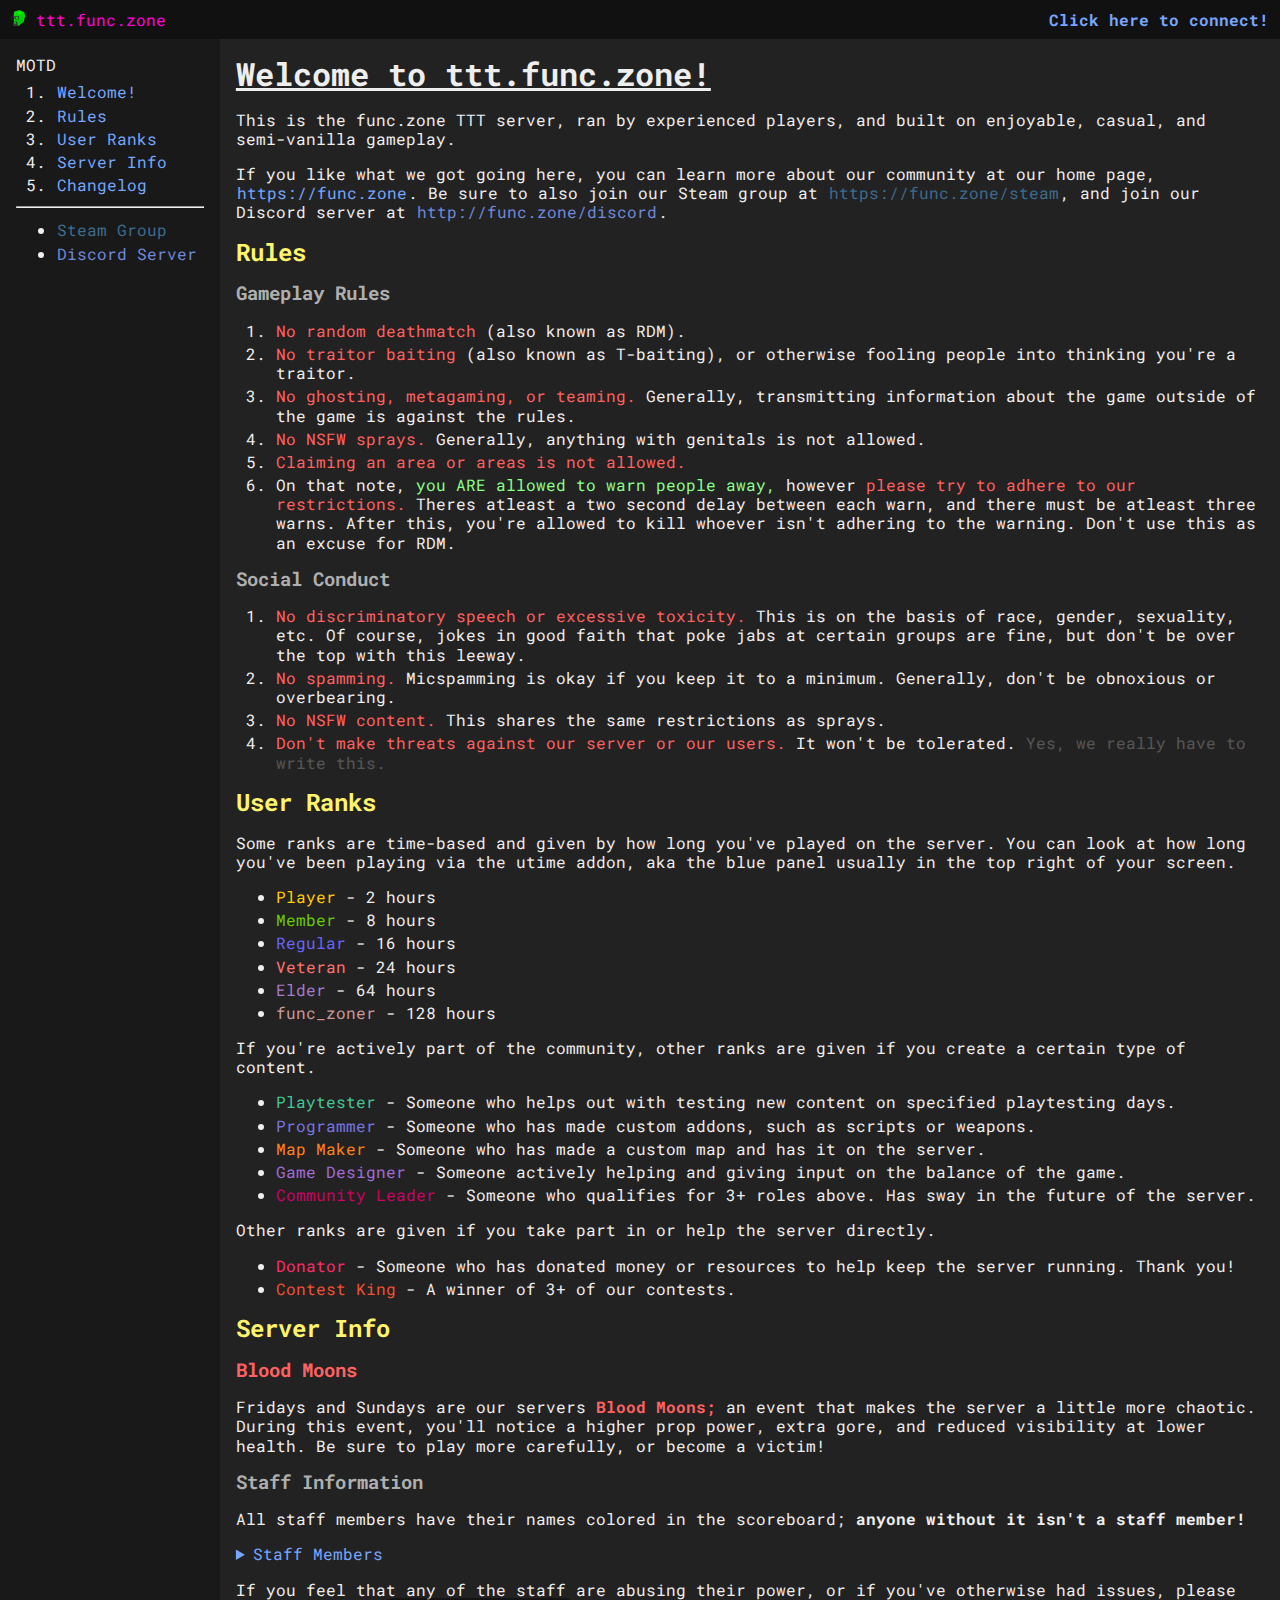
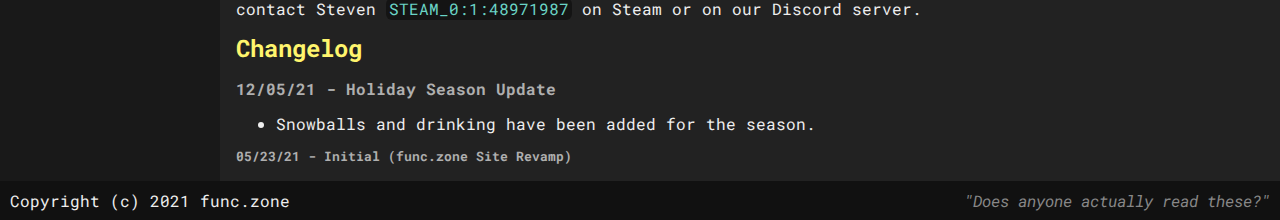
==== commit a996afe1: "remove holiday message" ====
--- a/ttt/index.html
+++ b/ttt/index.html
@@ -127,6 +127,7 @@
                 <h1 class="t_underline" id="welcome">Welcome to ttt.func.zone!</h1>
                 <p>This is the func.zone TTT server, ran by experienced players, and built on enjoyable, casual, and semi-vanilla gameplay.</p>
                 <p>If you like what we got going here, you can learn more about our community at our home page, <a href="../">https://func.zone</a>. Be sure to also join our Steam group at <a href="../steam/" class="c_steam">https://func.zone/steam</a>, and join our Discord server at <a href="../discord/" class="c_blurp">http://func.zone/discord</a>.</p>
+                <!--
                 <div id="alert">
                     <img src="../assets/silkicons/rosette.png" style="height: 16px; vertical-align: middle;"> <span class="t_bold t_underline">Happy holidays!</span>
                     Snowballs and drinking have been enabled on the server once again.
@@ -134,7 +135,9 @@
                         <li>You can reload on snowballs by pressing your reload key on any snow texture!</li>
                         <li>Earn yourself a mean hangover the next morning by holstering your weapon and pressing your "use" key on bottles around the map - among other things...</li>
                     </ul>
+                    See you all next year.
                 </div>
+                -->
                 <h2 id="rules">Rules</h2>
                 <h3>Gameplay Rules</h3>
                 <ol>
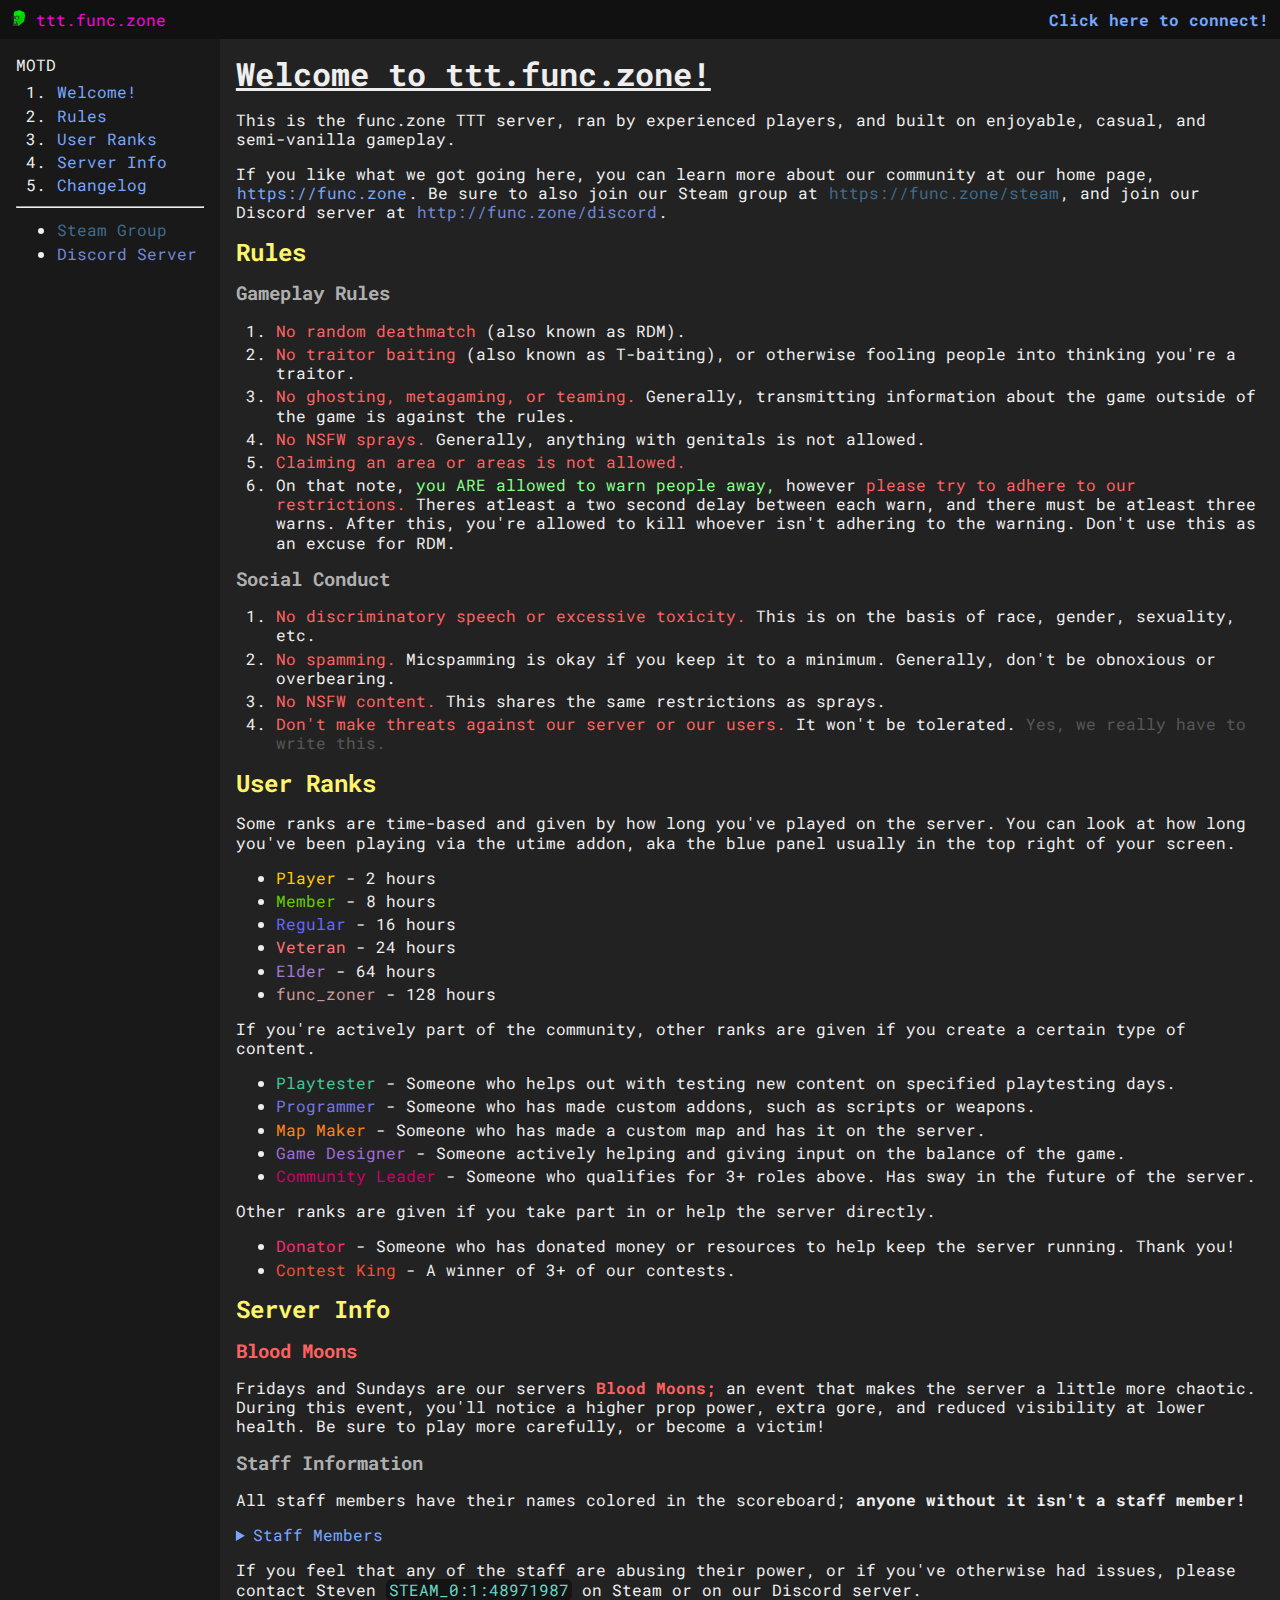
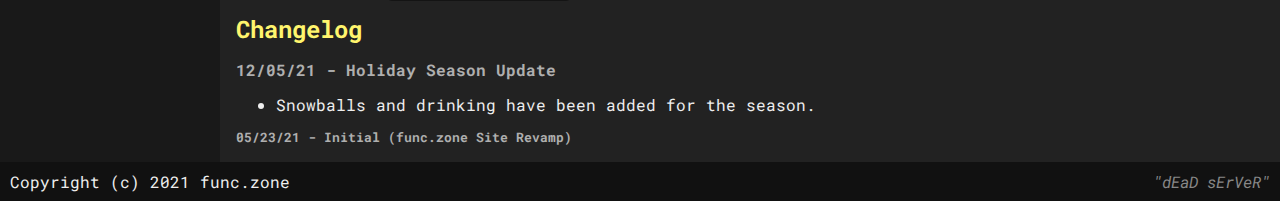
==== commit 83e501cb: "remove tasteless rule loophole" ====
--- a/ttt/index.html
+++ b/ttt/index.html
@@ -150,7 +150,7 @@
                 </ol>
                 <h3>Social Conduct</h3>
                 <ol>
-                    <li><span class="c_r">No discriminatory speech or excessive toxicity.</span> This is on the basis of race, gender, sexuality, etc. Of course, jokes in good faith that poke jabs at certain groups are fine, but don't be over the top with this leeway.</li>
+                    <li><span class="c_r">No discriminatory speech or excessive toxicity.</span> This is on the basis of race, gender, sexuality, etc.</li>
                     <li><span class="c_r">No spamming.</span> Micspamming is okay if you keep it to a minimum. Generally, don't be obnoxious or overbearing.</li>
                     <li><span class="c_r">No NSFW content.</span> This shares the same restrictions as sprays.</li>
                     <li><span class="c_r">Don't make threats against our server or our users.</span> It won't be tolerated. <span class="c_supertrans">Yes, we really have to write this.</span></li>
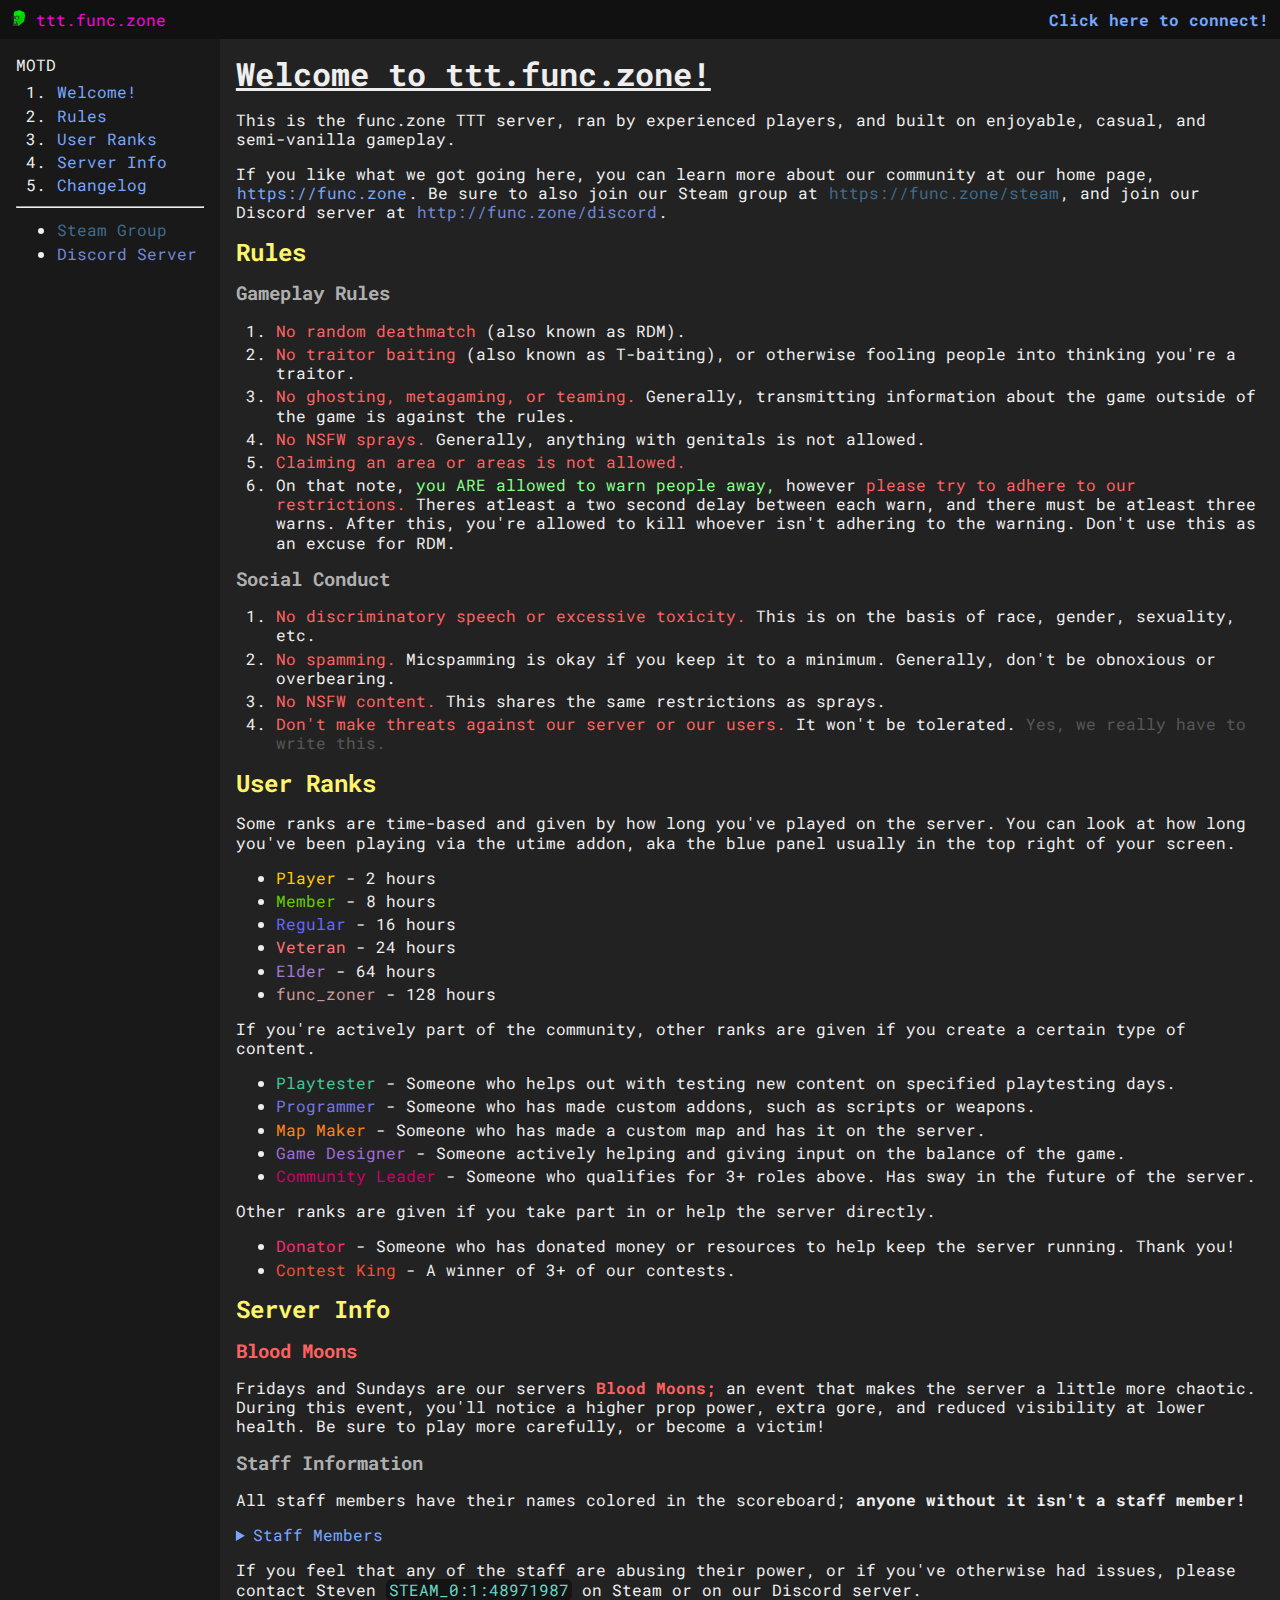
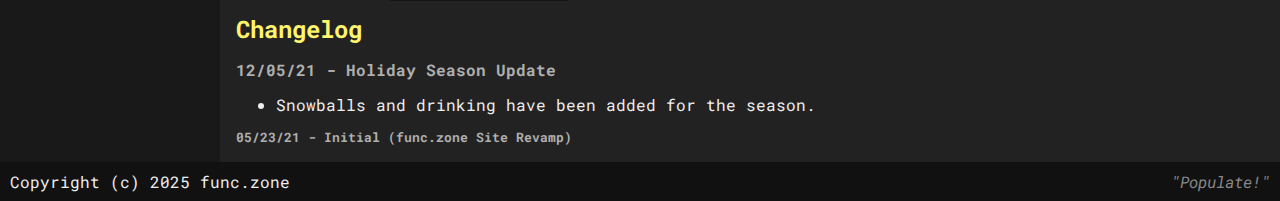
==== commit 8752696c: "cleaning up" ====
--- a/ttt/index.html
+++ b/ttt/index.html
@@ -207,51 +207,6 @@
                                     <td><code>STEAM_0:1:62930903</code></td>
                                     <td style="color: var(--rank-admin)">Admin</td>
                                 </tr>
-                                <tr>
-                                    <td>dee</td>
-                                    <td><code>STEAM_0:0:163866777</code></td>
-                                    <td style="color: var(--rank-moderator)">Moderator</td>
-                                </tr>
-                                <tr>
-                                    <td>Kenneh</td>
-                                    <td><code>STEAM_0:0:56458629</code></td>
-                                    <td style="color: var(--rank-moderator)">Moderator</td>
-                                </tr>
-                                <tr>
-                                    <td>papi sabes</td>
-                                    <td><code>STEAM_0:1:53567988</code></td>
-                                    <td style="color: var(--rank-moderator)">Moderator</td>
-                                </tr>
-                                <tr>
-                                    <td>Pink55</td>
-                                    <td><code>STEAM_0:0:63496873</code></td>
-                                    <td style="color: var(--rank-moderator)">Moderator</td>
-                                </tr>
-                                <tr>
-                                    <td>Sonichackedyou</td>
-                                    <td><code>STEAM_0:1:65398114</code></td>
-                                    <td style="color: var(--rank-moderator)">Moderator</td>
-                                </tr>
-                                <tr>
-                                    <td>Squallhardt</td>
-                                    <td><code>STEAM_0:0:537785561</code></td>
-                                    <td style="color: var(--rank-moderator)">Moderator</td>
-                                </tr>
-                                <tr>
-                                    <td>thatgingeydude</td>
-                                    <td><code>STEAM_0:1:172161341</code></td>
-                                    <td style="color: var(--rank-moderator)">Moderator</td>
-                                </tr>
-                                <tr>
-                                    <td>Tori</td>
-                                    <td><code>STEAM_0:1:63823966</code></td>
-                                    <td style="color: var(--rank-moderator)">Moderator</td>
-                                </tr>
-                                <tr>
-                                    <td>Sticraupl</td>
-                                    <td><code>STEAM_0:1:231638390</code></td>
-                                    <td style="color: var(--rank-officer)">Officer</td>
-                                </tr>
                             </table>
                         </div>
                     </details>
@@ -265,7 +220,7 @@
             </div>
         </div>
         <div id="footer">
-            <span>Copyright (c) 2021 func.zone</span>
+            <span>Copyright (c) 2025 func.zone</span>
             <span id="quote" class="t_italics">"For whatever reason, a quote hasn't loaded. See them all <a href="https://github.com/funczone/funczone.github.io/blob/master/ttt/userquotes.js">here!</a>"</span>
         </div>
         <script src="userquotes.js"></script>
